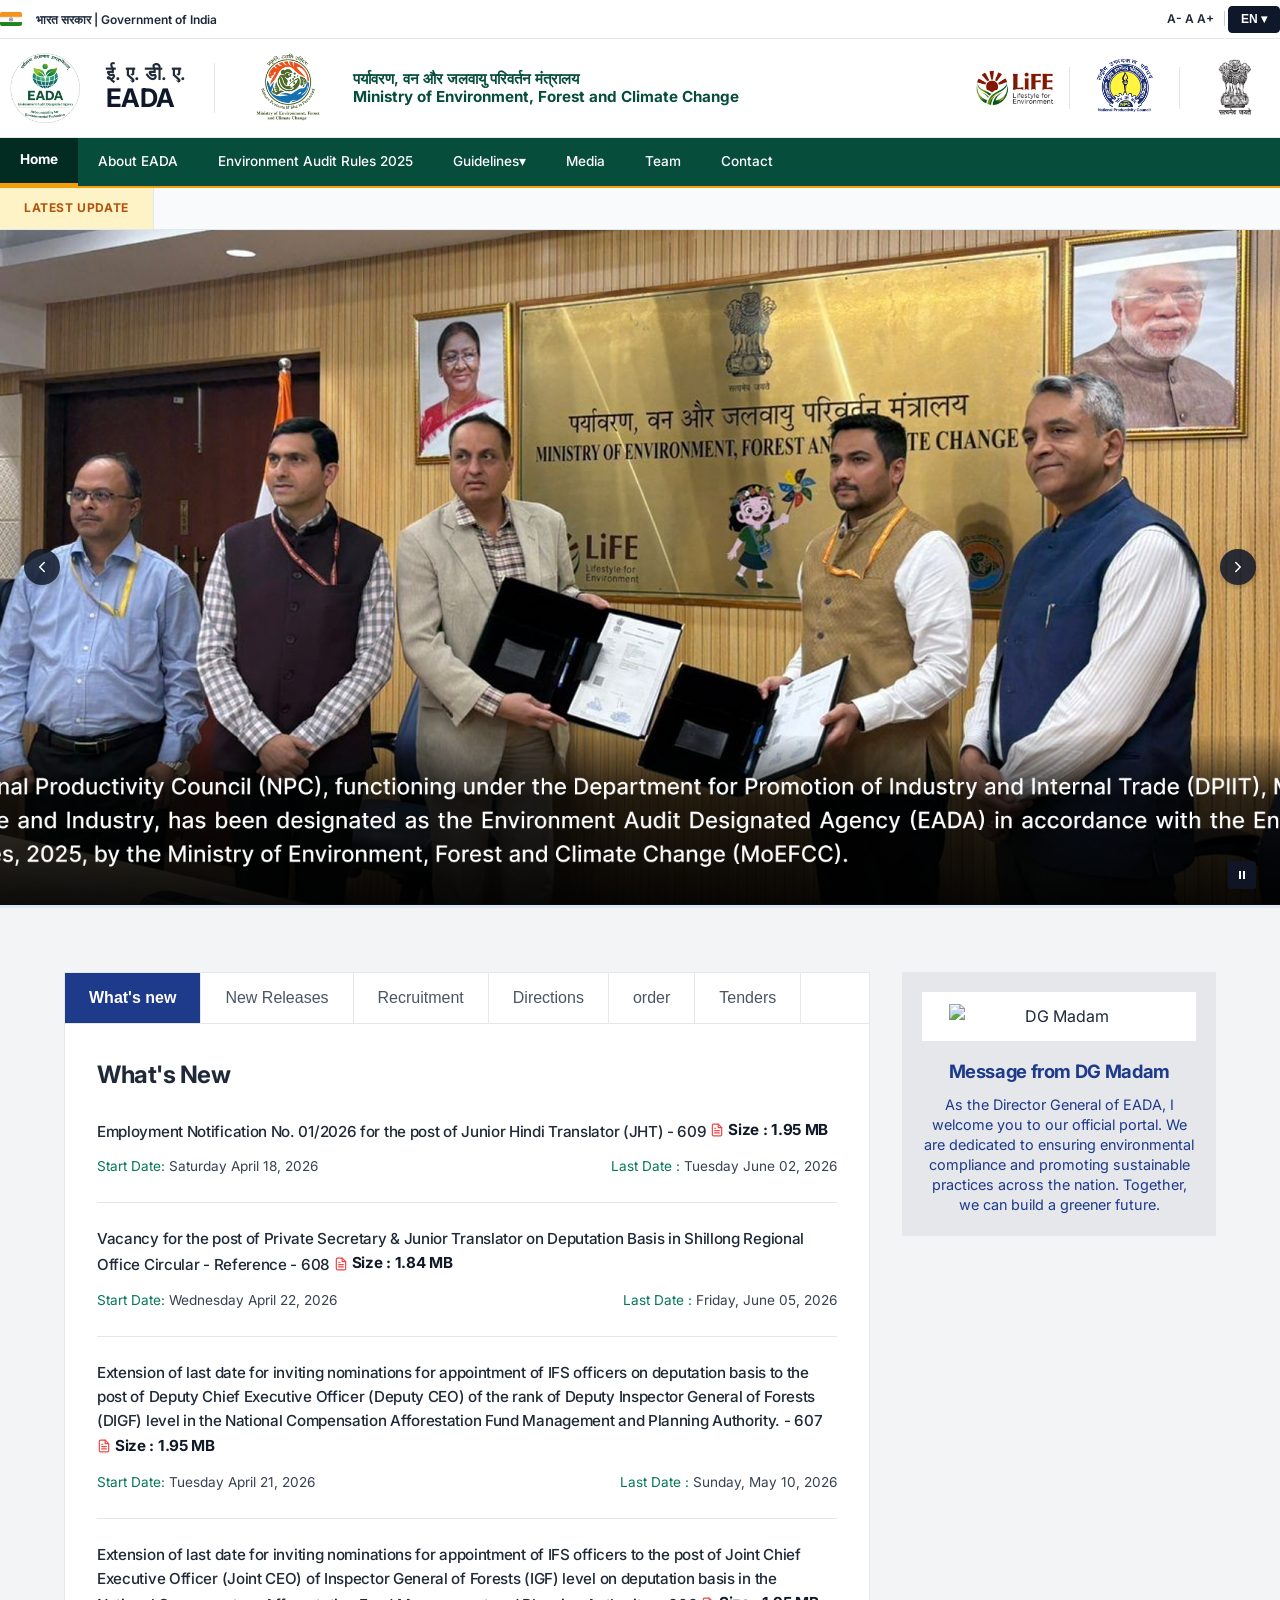
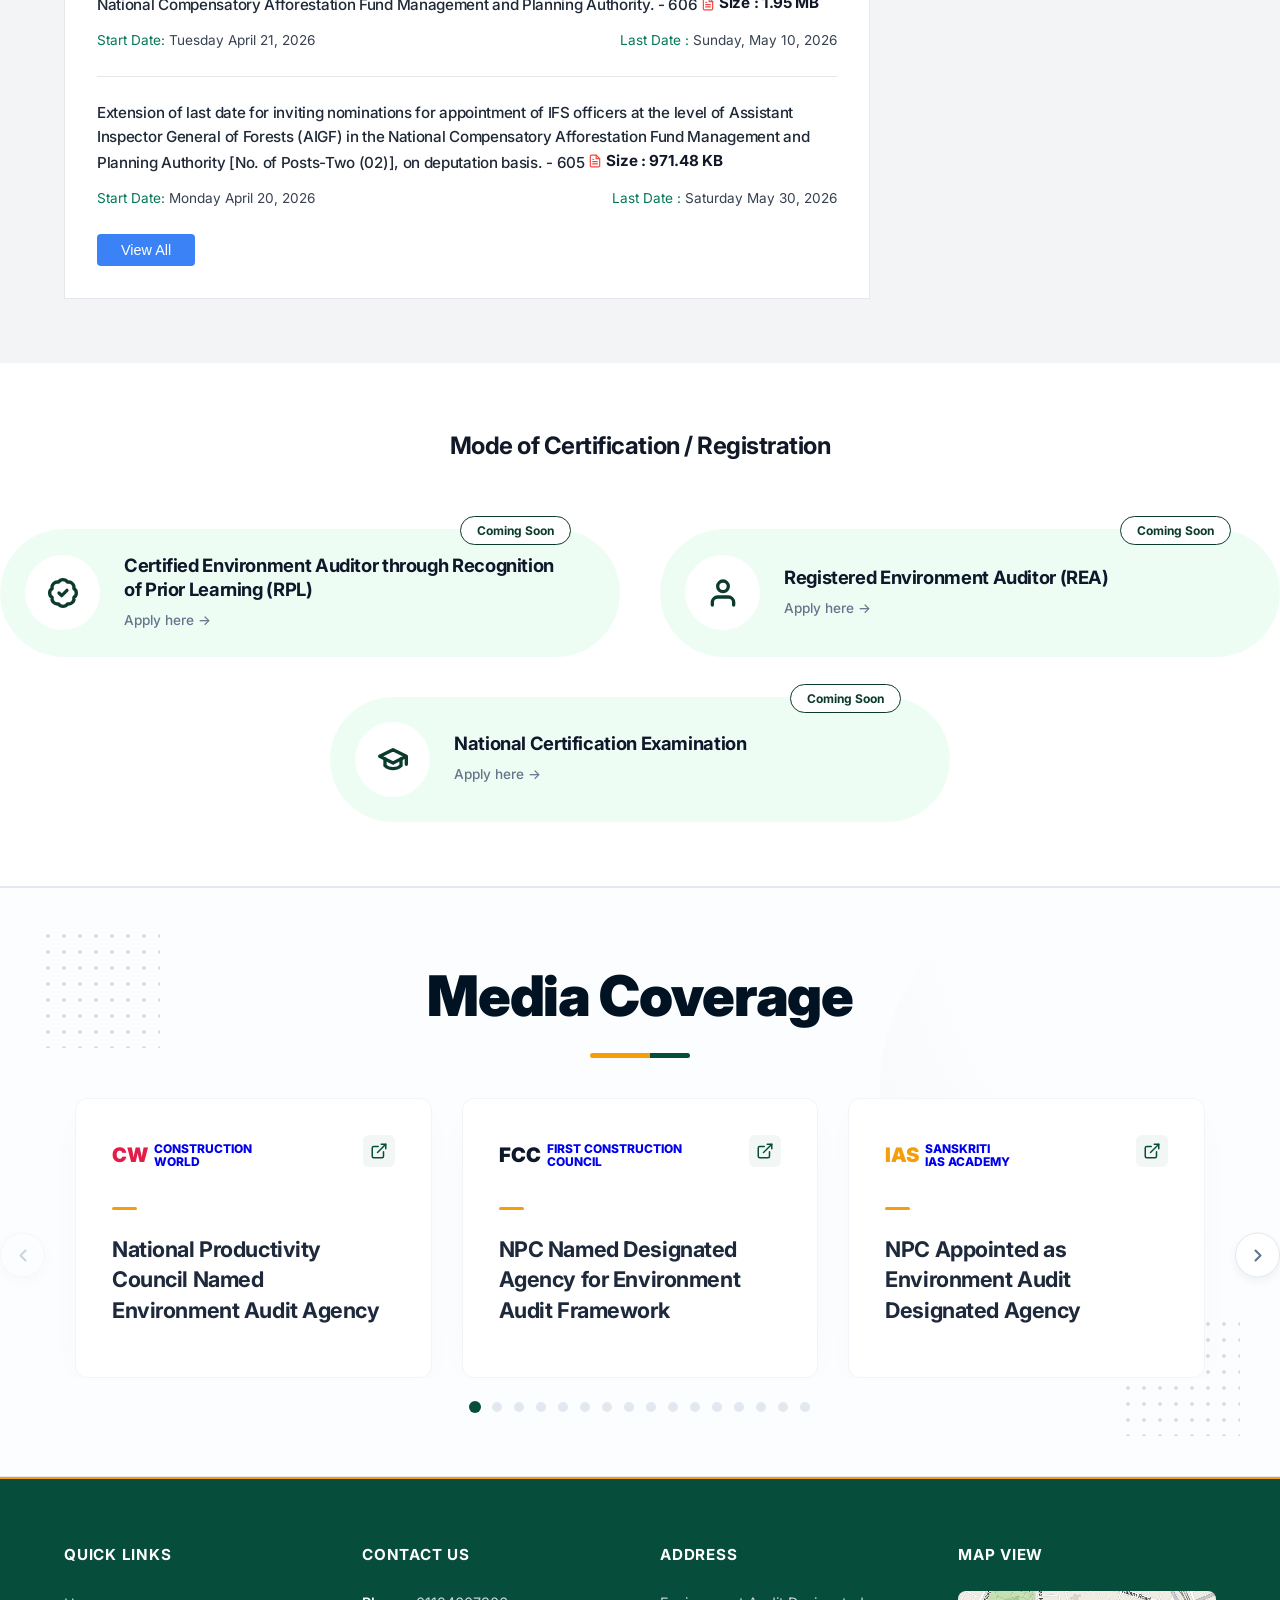
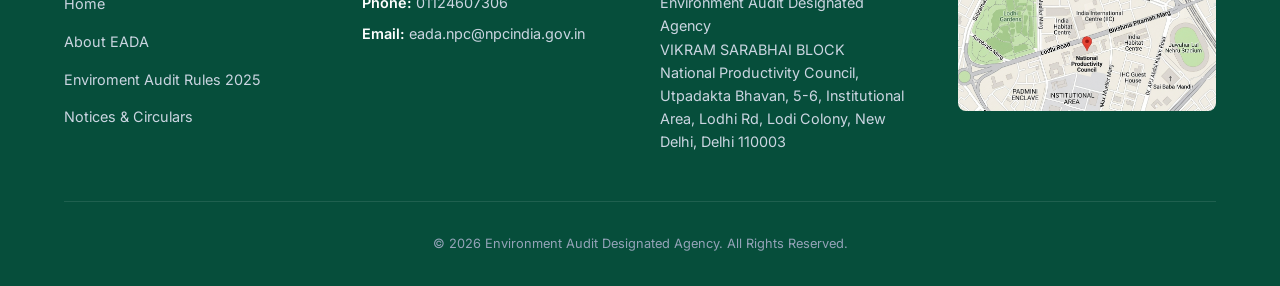
==== index.html @ bf683c05 "initial commit" ====
<!DOCTYPE html>
<html lang="en">
<head>
    <meta charset="utf-8" />
    <meta name="viewport" content="width=device-width, initial-scale=1" />
    <meta name="description" content="Environment Audit Designated Agency (EADA) - Precise Reference Branding" />
    <title>EADA | Environment Audit Designated Agency</title>

    <link rel="preconnect" href="https://fonts.googleapis.com">
    <link rel="preconnect" href="https://fonts.gstatic.com" crossorigin>
    <link href="https://fonts.googleapis.com/css2?family=Inter:wght@400;500;600;700;800;900&display=swap" rel="stylesheet">
    
    <link rel="stylesheet" href="css/style.css">
</head>
<body>

    <div class="gov-strip">
        <div class="container gov-strip-inner">
            <div class="gov-left">
                <img src="images/india-flag.png" alt="India Flag" class="india-flag">
                <span>भारत सरकार | Government of India</span>
            </div>
            <div class="brand-right" style="gap: 1rem;">
                <span style="border-right: 1px solid #ccc; padding-right: 10px;">A- A A+</span>
                <div class="util-dropdown-wrap">
                    <button class="util-dropdown-btn" id="lang-btn" aria-expanded="false" aria-haspopup="true">EN ▾</button>
                    <div class="lang-menu" id="lang-menu">
                        <a href="#" class="lang-item" id="lang-en">English</a>
                        <a href="#" class="lang-item" id="lang-hi">हिन्दी</a>
                    </div>
                </div>
            </div>
        </div>
    </div>

    <div class="branding-strip">
        <div class="container branding-inner">
            <!-- Left Side: EADA + Ministry Text -->
            <div class="brand-section branding-left">
                <div class="eada-identity">
                    <div class="brand-logo-box">
                        <img src="images/branding/logo_eada.png" alt="EADA" class="eada-logo-main">
                    </div>
                    <div class="eada-text-block">
                        <p class="eada-hindi">ई. ए. डी. ए.</p>
                        <p class="eada-english"><strong>EADA</strong></p>
                    </div>
                </div>
                
                <div class="brand-divider-v"></div>

                <div class="brand-logo-box">
                    <img src="images/branding/logo_moefcc.png" alt="MoEFCC">
                </div>

                <div class="ministry-text-block">
                    <p class="min-hindi">पर्यावरण, वन और जलवायु परिवर्तन मंत्रालय</p>
                    <p class="min-english">Ministry of Environment, Forest and Climate Change</p>
                </div>
            </div>

            <!-- Right Side: All Logos Group -->
            <div class="brand-section branding-right">
                <div class="brand-logo-box life-logo">
                    <img src="images/branding/logo_life.png" alt="LiFE">
                </div>
                <a href="https://www.npcindia.gov.in/NPC/User/index" target="_blank" class="brand-logo-box npc-logo">
                    <img src="images/branding/logo_npc.png" alt="NPC">
                </a>
                <div class="brand-logo-box">
                    <img src="images/branding/logo_emblem.png" alt="Emblem">
                </div>
            </div>
        </div>
    </div>

    <div id="nav-overlay" class="nav-overlay"></div>

    <nav class="navbar-wrap">
        <div class="container nav-inner">
            <button class="menu-toggle" id="mobile-toggle" aria-label="Toggle navigation">
                <span></span>
                <span></span>
                <span></span>
            </button>
            <ul class="nav-links" id="nav-menu">
                <li><a href="index.html" class="nav-link active" data-i18n="navHome">Home</a></li>
                <li><a href="about.html" class="nav-link" data-i18n="navAbout">About EADA</a></li>
                <li><a href="https://static.pib.gov.in/WriteReadData/specificdocs/documents/2025/sep/doc202593627401.pdf" target="_blank" class="nav-link" data-i18n="navRules">Environment Audit Rules 2025</a></li>
                <li class="nav-item-dropdown">
                    <a href="#" class="nav-link nav-dropdown-trigger" onclick="return false;">
                        <span data-i18n="navGuidelines">Guidelines</span> 
                        <span class="dropdown-arrow">▾</span>
                    </a>
                    <div class="dropdown-menu">
                        <a href="docs/Guideline for CEA through RPL.pdf" target="_blank" class="dropdown-item" data-i18n="navCea">Guideline for CEA through RPL</a>
                        <a href="docs/Guideline for REA.pdf" target="_blank" class="dropdown-item" data-i18n="navRea">Guideline for REA</a>
                    </div>
                </li>
                <li><a href="#media-section" class="nav-link" data-i18n="navMedia">Media</a></li>
                <li><a href="files/team-details-demo.pdf" class="nav-link">Team</a></li>
                <li><a href="#contact-section" class="nav-link" data-i18n="navContact">Contact</a></li>
            </ul>
        </div>
    </nav>

    <div class="notice-strip">
        <div class="notice-badge" data-i18n="noticeLabel">Latest Update</div>
        <div class="marquee-container">
            <div class="marquee-text" data-i18n="noticeText">Application forms for CEA (RPL) & REA will be available soon.</div>
        </div>
    </div>

    <section class="hero-banner-section">
        <div class="banner-slider-container">
            <button class="slider-arrow prev-arrow" id="slide-prev" aria-label="Previous Slide">
                <svg viewBox="0 0 24 24" fill="none" stroke="currentColor" stroke-width="2" stroke-linecap="round" stroke-linejoin="round"><polyline points="15 18 9 12 15 6"></polyline></svg>
            </button>
            
            <div class="banner-track" id="banner-track">
                <div class="banner-slide">
                    <img src="images/branding/hero_banner_1.png" alt="EADA Official Delegation" />
                </div>
                <div class="banner-slide">
                    <img src="images/branding/hero_banner_2.png" alt="Environment and Sustainable Energy" />
                </div>
                <div class="banner-slide">
                    <img src="images/branding/hero_banner_3.png" alt="Environmental Research Laboratory" />
                </div>
                <div class="banner-slide">
                    <img src="images/branding/hero_banner.jpg" alt="MoEFCC Official Portal" />
                </div>
            </div>

            <button class="slider-arrow next-arrow" id="slide-next" aria-label="Next Slide">
                <svg viewBox="0 0 24 24" fill="none" stroke="currentColor" stroke-width="2" stroke-linecap="round" stroke-linejoin="round"><polyline points="9 18 15 12 9 6"></polyline></svg>
            </button>
            
            <div class="slider-controls">
                <button class="slider-pause" id="slide-pause" aria-label="Toggle Autoplay">
                    <svg id="pause-icon" viewBox="0 0 24 24" fill="currentColor"><rect x="6" y="4" width="4" height="16"></rect><rect x="14" y="4" width="4" height="16"></rect></svg>
                    <svg id="play-icon" style="display:none;" viewBox="0 0 24 24" fill="currentColor"><polygon points="5 3 19 12 5 21 5 3"></polygon></svg>
                </button>
            </div>
        </div>
    </section>

    <section class="whats-new-section">
        <div class="whats-new-wrapper">
            <!-- Left Column: What's New -->
            <div class="whats-new-left">
                <div class="wn-tabs">
                    <button class="wn-tab active">What's new</button>
                    <button class="wn-tab">New Releases</button>
                    <button class="wn-tab">Recruitment</button>
                    <button class="wn-tab">Directions</button>
                    <button class="wn-tab">order</button>
                    <button class="wn-tab">Tenders</button>
                </div>
                <div class="wn-content">
                    <h2 class="wn-main-title">What's New</h2>
                    
                    <div class="wn-list">
                        <!-- Item 1 -->
                        <div class="wn-item">
                            <h3 class="wn-item-title">Employment Notification No. 01/2026 for the post of Junior Hindi Translator (JHT) - 609 <span class="wn-pdf-size"><svg viewBox="0 0 24 24" fill="none" stroke="currentColor" stroke-width="2" stroke-linecap="round" stroke-linejoin="round"><path d="M14 2H6a2 2 0 0 0-2 2v16a2 2 0 0 0 2 2h12a2 2 0 0 0 2-2V8z"></path><polyline points="14 2 14 8 20 8"></polyline><line x1="16" y1="13" x2="8" y2="13"></line><line x1="16" y1="17" x2="8" y2="17"></line><polyline points="10 9 9 9 8 9"></polyline></svg> Size : 1.95 MB</span></h3>
                            <div class="wn-item-meta">
                                <span><span class="wn-date-label">Start Date:</span> <span class="wn-date-value">Saturday April 18, 2026</span></span>
                                <span><span class="wn-date-label">Last Date :</span> <span class="wn-date-value">Tuesday June 02, 2026</span></span>
                            </div>
                        </div>

                        <!-- Item 2 -->
                        <div class="wn-item">
                            <h3 class="wn-item-title">Vacancy for the post of Private Secretary & Junior Translator on Deputation Basis in Shillong Regional Office Circular - Reference - 608 <span class="wn-pdf-size"><svg viewBox="0 0 24 24" fill="none" stroke="currentColor" stroke-width="2" stroke-linecap="round" stroke-linejoin="round"><path d="M14 2H6a2 2 0 0 0-2 2v16a2 2 0 0 0 2 2h12a2 2 0 0 0 2-2V8z"></path><polyline points="14 2 14 8 20 8"></polyline><line x1="16" y1="13" x2="8" y2="13"></line><line x1="16" y1="17" x2="8" y2="17"></line><polyline points="10 9 9 9 8 9"></polyline></svg> Size : 1.84 MB</span></h3>
                            <div class="wn-item-meta">
                                <span><span class="wn-date-label">Start Date:</span> <span class="wn-date-value">Wednesday April 22, 2026</span></span>
                                <span><span class="wn-date-label">Last Date :</span> <span class="wn-date-value">Friday, June 05, 2026</span></span>
                            </div>
                        </div>

                        <!-- Item 3 -->
                        <div class="wn-item">
                            <h3 class="wn-item-title">Extension of last date for inviting nominations for appointment of IFS officers on deputation basis to the post of Deputy Chief Executive Officer (Deputy CEO) of the rank of Deputy Inspector General of Forests (DIGF) level in the National Compensation Afforestation Fund Management and Planning Authority. - 607 <span class="wn-pdf-size"><svg viewBox="0 0 24 24" fill="none" stroke="currentColor" stroke-width="2" stroke-linecap="round" stroke-linejoin="round"><path d="M14 2H6a2 2 0 0 0-2 2v16a2 2 0 0 0 2 2h12a2 2 0 0 0 2-2V8z"></path><polyline points="14 2 14 8 20 8"></polyline><line x1="16" y1="13" x2="8" y2="13"></line><line x1="16" y1="17" x2="8" y2="17"></line><polyline points="10 9 9 9 8 9"></polyline></svg> Size : 1.95 MB</span></h3>
                            <div class="wn-item-meta">
                                <span><span class="wn-date-label">Start Date:</span> <span class="wn-date-value">Tuesday April 21, 2026</span></span>
                                <span><span class="wn-date-label">Last Date :</span> <span class="wn-date-value">Sunday, May 10, 2026</span></span>
                            </div>
                        </div>
                        
                        <!-- Item 4 -->
                        <div class="wn-item">
                            <h3 class="wn-item-title">Extension of last date for inviting nominations for appointment of IFS officers to the post of Joint Chief Executive Officer (Joint CEO) of Inspector General of Forests (IGF) level on deputation basis in the National Compensatory Afforestation Fund Management and Planning Authority. - 606 <span class="wn-pdf-size"><svg viewBox="0 0 24 24" fill="none" stroke="currentColor" stroke-width="2" stroke-linecap="round" stroke-linejoin="round"><path d="M14 2H6a2 2 0 0 0-2 2v16a2 2 0 0 0 2 2h12a2 2 0 0 0 2-2V8z"></path><polyline points="14 2 14 8 20 8"></polyline><line x1="16" y1="13" x2="8" y2="13"></line><line x1="16" y1="17" x2="8" y2="17"></line><polyline points="10 9 9 9 8 9"></polyline></svg> Size : 1.95 MB</span></h3>
                            <div class="wn-item-meta">
                                <span><span class="wn-date-label">Start Date:</span> <span class="wn-date-value">Tuesday April 21, 2026</span></span>
                                <span><span class="wn-date-label">Last Date :</span> <span class="wn-date-value">Sunday, May 10, 2026</span></span>
                            </div>
                        </div>

                        <!-- Item 5 -->
                        <div class="wn-item">
                            <h3 class="wn-item-title">Extension of last date for inviting nominations for appointment of IFS officers at the level of Assistant Inspector General of Forests (AIGF) in the National Compensatory Afforestation Fund Management and Planning Authority [No. of Posts-Two (02)], on deputation basis. - 605 <span class="wn-pdf-size"><svg viewBox="0 0 24 24" fill="none" stroke="currentColor" stroke-width="2" stroke-linecap="round" stroke-linejoin="round"><path d="M14 2H6a2 2 0 0 0-2 2v16a2 2 0 0 0 2 2h12a2 2 0 0 0 2-2V8z"></path><polyline points="14 2 14 8 20 8"></polyline><line x1="16" y1="13" x2="8" y2="13"></line><line x1="16" y1="17" x2="8" y2="17"></line><polyline points="10 9 9 9 8 9"></polyline></svg> Size : 971.48 KB</span></h3>
                            <div class="wn-item-meta">
                                <span><span class="wn-date-label">Start Date:</span> <span class="wn-date-value">Monday April 20, 2026</span></span>
                                <span><span class="wn-date-label">Last Date :</span> <span class="wn-date-value">Saturday May 30, 2026</span></span>
                            </div>
                        </div>
                    </div>

                    <button class="wn-view-all">View All</button>
                </div>
            </div>

            <!-- Right Column: DG Madam Profile Card -->
            <div class="whats-new-right">
                <div class="dg-profile-card">
                    <div class="dg-image-container">
                        <img src="images/dg_madam.png" alt="DG Madam" class="dg-image">
                    </div>
                    <h3 class="dg-name">Message from DG Madam</h3>
                    <p class="dg-message">As the Director General of EADA, I welcome you to our official portal. We are dedicated to ensuring environmental compliance and promoting sustainable practices across the nation. Together, we can build a greener future.</p>
                </div>
            </div>
        </div>
    </section>



    <section id="modules-section" class="modules-section">
        <div class="container">
            <div class="mod-header">
                <h2 data-i18n="modHeading">Mode of Certification / Registration</h2>
            </div>
            <div class="mod-grid">
                <article class="official-card">
                    <div class="mod-status-tag" data-i18n="modSoon1">Coming Soon</div>
                    <div class="mod-icon-box">
                        <svg viewBox="0 0 24 24" fill="none" stroke-linecap="round" stroke-linejoin="round">
                            <path d="M3.85 8.62a4 4 0 0 1 4.78-4.77 4 4 0 0 1 6.74 0 4 4 0 0 1 4.78 4.78 4 4 0 0 1 0 6.74 4 4 0 0 1-4.77 4.78 4 4 0 0 1-6.75 0 4 4 0 0 1-4.78-4.77 4 4 0 0 1 0-6.76Z" />
                            <path d="m9 12 2 2 4-4" />
                        </svg>
                    </div>
                    <div class="mod-content">
                        <h3 class="mod-title" data-i18n="ceaTitle">Certified Environment Auditor through Recognition of Prior Learning (RPL)</h3>
                        <span class="card-action" data-i18n="modAccess1">Apply here &rarr;</span>
                    </div>
                </article>
                <article class="official-card">
                    <div class="mod-status-tag" data-i18n="modSoon2">Coming Soon</div>
                    <div class="mod-icon-box">
                        <svg viewBox="0 0 24 24" fill="none" stroke-linecap="round" stroke-linejoin="round">
                            <path d="M20 21v-2a4 4 0 0 0-4-4H8a4 4 0 0 0-4 4v2" />
                            <circle cx="12" cy="7" r="4" />
                        </svg>
                    </div>
                    <div class="mod-content">
                        <h3 class="mod-title" data-i18n="reaTitle">Registered Environment Auditor (REA)</h3>
                        <span class="card-action" data-i18n="modAccess2">Apply here &rarr;</span>
                    </div>
                </article>
                <article class="official-card">
                    <div class="mod-status-tag" data-i18n="modSoon3">Coming Soon</div>
                    <div class="mod-icon-box">
                        <svg viewBox="0 0 24 24" fill="none" stroke-linecap="round" stroke-linejoin="round">
                            <path d="M22 10v6M2 10l10-5 10 5-10 5z" />
                            <path d="M6 12v5c3 3 9 3 12 0v-5" />
                        </svg>
                    </div>
                    <div class="mod-content">
                        <h3 class="mod-title" data-i18n="nceTitle">National Certification Examination</h3>
                        <span class="card-action" data-i18n="modAccess3">Apply here &rarr;</span>
                    </div>
                </article>
            </div>
        </div>
    </section>

    <section id="media-section" class="media-section">
        <div class="media-bg-ornament"></div>
        <div class="media-bg-ornament-left"></div>

        <div class="media-header-wrap">
            <h2 data-i18n="mediaTitle">Media Coverage</h2>
            <div class="media-header-divider"></div>
        </div>

        <div class="media-carousel-wrapper">
            <button class="nav-btn prev" id="media-prev" aria-label="Previous slide">
                <svg width="20" height="20" viewBox="0 0 24 24" fill="none" stroke="currentColor" stroke-width="2.5" stroke-linecap="round" stroke-linejoin="round"><polyline points="15 18 9 12 15 6"></polyline></svg>
            </button>
            <button class="nav-btn next" id="media-next" aria-label="Next slide">
                <svg width="20" height="20" viewBox="0 0 24 24" fill="none" stroke="currentColor" stroke-width="2.5" stroke-linecap="round" stroke-linejoin="round"><polyline points="9 18 15 12 9 6"></polyline></svg>
            </button>

            <div class="media-viewport">
                <div class="media-track" id="media-track">
                    <!-- 1. Construction World -->
                    <div class="media-slide">
                        <a href="https://www.constructionworld.in/policy-updates-and-economic-news/national-productivity-council-named-environment-audit-agency/88444" target="_blank" rel="noopener noreferrer" class="media-card-ref">
                            <div class="card-top-row">
                                <div class="media-outlet-logo">
                                    <span class="logo-text" style="color: #e11d48;">CW</span>
                                    <span style="font-size: 0.75rem; font-weight: 800; margin-left: 6px; line-height: 1.1;">CONSTRUCTION<br/>WORLD</span>
                                </div>
                                <div class="external-icon">
                                    <svg width="18" height="18" viewBox="0 0 24 24" fill="none" stroke="currentColor" stroke-width="2" stroke-linecap="round" stroke-linejoin="round"><path d="M18 13v6a2 2 0 0 1-2 2H5a2 2 0 0 1-2-2V8a2 2 0 0 1 2-2h6"></path><polyline points="15 3 21 3 21 9"></polyline><line x1="10" y1="14" x2="21" y2="3"></line></svg>
                                </div>
                            </div>
                            <div class="card-dash"></div>
                            <h3 class="media-ref-headline">National Productivity Council Named Environment Audit Agency</h3>
                        </a>
                    </div>
                    <!-- 2. First Construction Council -->
                    <div class="media-slide">
                        <a href="https://firstconstructioncouncil.com/article/914774" target="_blank" rel="noopener noreferrer" class="media-card-ref">
                            <div class="card-top-row">
                                <div class="media-outlet-logo">
                                    <span class="logo-text" style="color: #0f172a;">FCC</span>
                                    <span style="font-size: 0.75rem; font-weight: 800; margin-left: 6px; line-height: 1.1;">FIRST CONSTRUCTION<br/>COUNCIL</span>
                                </div>
                                <div class="external-icon">
                                    <svg width="18" height="18" viewBox="0 0 24 24" fill="none" stroke="currentColor" stroke-width="2" stroke-linecap="round" stroke-linejoin="round"><path d="M18 13v6a2 2 0 0 1-2 2H5a2 2 0 0 1-2-2V8a2 2 0 0 1 2-2h6"></path><polyline points="15 3 21 3 21 9"></polyline><line x1="10" y1="14" x2="21" y2="3"></line></svg>
                                </div>
                            </div>
                            <div class="card-dash"></div>
                            <h3 class="media-ref-headline">NPC Named Designated Agency for Environment Audit Framework</h3>
                        </a>
                    </div>
                    <!-- 3. Sanskriti IAS -->
                    <div class="media-slide">
                        <a href="https://www.sanskritiias.com/hindi/current-affairs/national-productivity-council" target="_blank" rel="noopener noreferrer" class="media-card-ref">
                            <div class="card-top-row">
                                <div class="media-outlet-logo">
                                    <span class="logo-text" style="color: #f59e0b;">IAS</span>
                                    <span style="font-size: 0.75rem; font-weight: 800; margin-left: 6px; line-height: 1.1;">SANSKRITI<br/>IAS ACADEMY</span>
                                </div>
                                <div class="external-icon">
                                    <svg width="18" height="18" viewBox="0 0 24 24" fill="none" stroke="currentColor" stroke-width="2" stroke-linecap="round" stroke-linejoin="round"><path d="M18 13v6a2 2 0 0 1-2 2H5a2 2 0 0 1-2-2V8a2 2 0 0 1 2-2h6"></path><polyline points="15 3 21 3 21 9"></polyline><line x1="10" y1="14" x2="21" y2="3"></line></svg>
                                </div>
                            </div>
                            <div class="card-dash"></div>
                            <h3 class="media-ref-headline">NPC Appointed as Environment Audit Designated Agency</h3>
                        </a>
                    </div>
                    <!-- 4. Bankersadda -->
                    <div class="media-slide">
                        <a href="https://www.bankersadda.com/daily-current-affairs-quiz-24th-march-2026-check-important-questions-here/" target="_blank" rel="noopener noreferrer" class="media-card-ref">
                            <div class="card-top-row">
                                <div class="media-outlet-logo">
                                    <span class="logo-text" style="color: #2563eb;">BA</span>
                                    <span style="font-size: 0.75rem; font-weight: 800; margin-left: 6px; line-height: 1.1;">BANKERS<br/>ADDA 247</span>
                                </div>
                                <div class="external-icon">
                                    <svg width="18" height="18" viewBox="0 0 24 24" fill="none" stroke="currentColor" stroke-width="2" stroke-linecap="round" stroke-linejoin="round"><path d="M18 13v6a2 2 0 0 1-2 2H5a2 2 0 0 1-2-2V8a2 2 0 0 1 2-2h6"></path><polyline points="15 3 21 3 21 9"></polyline><line x1="10" y1="14" x2="21" y2="3"></line></svg>
                                </div>
                            </div>
                            <div class="card-dash"></div>
                            <h3 class="media-ref-headline">Daily Current Affairs: NPC Designated as Environment Audit Agency</h3>
                        </a>
                    </div>
                    <!-- 5. Hindustan Times -->
                    <div class="media-slide">
                        <a href="https://www.hindustantimes.com/india-news/national-productivity-council-to-strengthen-environmental-compliance-mechanisms-101774084581634.html" target="_blank" rel="noopener noreferrer" class="media-card-ref">
                            <div class="card-top-row">
                                <div class="media-outlet-logo">
                                    <span class="logo-text" style="color: #0c4a6e;">HT</span>
                                    <span style="font-size: 0.75rem; font-weight: 800; margin-left: 6px; line-height: 1.1;">HINDUSTAN<br/>TIMES</span>
                                </div>
                                <div class="external-icon">
                                    <svg width="18" height="18" viewBox="0 0 24 24" fill="none" stroke="currentColor" stroke-width="2" stroke-linecap="round" stroke-linejoin="round"><path d="M18 13v6a2 2 0 0 1-2 2H5a2 2 0 0 1-2-2V8a2 2 0 0 1 2-2h6"></path><polyline points="15 3 21 3 21 9"></polyline><line x1="10" y1="14" x2="21" y2="3"></line></svg>
                                </div>
                            </div>
                            <div class="card-dash"></div>
                            <h3 class="media-ref-headline">NPC to Strengthen Environmental Compliance Mechanisms</h3>
                        </a>
                    </div>
                    <!-- 6. Deccan Chronicle -->
                    <div class="media-slide">
                        <a href="https://www.deccanchronicle.com/nation/in-other-news/npc-to-act-as-designated-agency-for-environment-audit-1945349" target="_blank" rel="noopener noreferrer" class="media-card-ref">
                            <div class="card-top-row">
                                <div class="media-outlet-logo">
                                    <span class="logo-text" style="color: #0f172a;">DC</span>
                                    <span style="font-size: 0.75rem; font-weight: 800; margin-left: 6px; line-height: 1.1;">DECCAN<br/>CHRONICLE</span>
                                </div>
                                <div class="external-icon">
                                    <svg width="18" height="18" viewBox="0 0 24 24" fill="none" stroke="currentColor" stroke-width="2" stroke-linecap="round" stroke-linejoin="round"><path d="M18 13v6a2 2 0 0 1-2 2H5a2 2 0 0 1-2-2V8a2 2 0 0 1 2-2h6"></path><polyline points="15 3 21 3 21 9"></polyline><line x1="10" y1="14" x2="21" y2="3"></line></svg>
                                </div>
                            </div>
                            <div class="card-dash"></div>
                            <h3 class="media-ref-headline">NPC to Act as Designated Agency for Environment Audit</h3>
                        </a>
                    </div>
                    <!-- 7. Financial Express -->
                    <div class="media-slide">
                        <a href="https://www.financialexpress.com/business/news/productivity-council-will-manage-environment-audit-framework/4180024/" target="_blank" rel="noopener noreferrer" class="media-card-ref">
                            <div class="card-top-row">
                                <div class="media-outlet-logo">
                                    <span class="logo-text" style="color: #0c4a6e;">FE</span>
                                    <span style="font-size: 0.75rem; font-weight: 800; margin-left: 6px; line-height: 1.1;">FINANCIAL<br/>EXPRESS</span>
                                </div>
                                <div class="external-icon">
                                    <svg width="18" height="18" viewBox="0 0 24 24" fill="none" stroke="currentColor" stroke-width="2" stroke-linecap="round" stroke-linejoin="round"><path d="M18 13v6a2 2 0 0 1-2 2H5a2 2 0 0 1-2-2V8a2 2 0 0 1 2-2h6"></path><polyline points="15 3 21 3 21 9"></polyline><line x1="10" y1="14" x2="21" y2="3"></line></svg>
                                </div>
                            </div>
                            <div class="card-dash"></div>
                            <h3 class="media-ref-headline">Productivity Council Will Manage Environment Audit Framework</h3>
                        </a>
                    </div>
                    <!-- 8. Ziraat Times -->
                    <div class="media-slide">
                        <a href="https://ziraattimes.com/2026/03/npc-appointed-as-environment-audit-agency-to-strengthen-compliance-across-india/" target="_blank" rel="noopener noreferrer" class="media-card-ref">
                            <div class="card-top-row">
                                <div class="media-outlet-logo">
                                    <span class="logo-text" style="color: #065f46;">ZT</span>
                                    <span style="font-size: 0.75rem; font-weight: 800; margin-left: 6px; line-height: 1.1;">ZIRAAT<br/>TIMES</span>
                                </div>
                                <div class="external-icon">
                                    <svg width="18" height="18" viewBox="0 0 24 24" fill="none" stroke="currentColor" stroke-width="2" stroke-linecap="round" stroke-linejoin="round"><path d="M18 13v6a2 2 0 0 1-2 2H5a2 2 0 0 1-2-2V8a2 2 0 0 1 2-2h6"></path><polyline points="15 3 21 3 21 9"></polyline><line x1="10" y1="14" x2="21" y2="3"></line></svg>
                                </div>
                            </div>
                            <div class="card-dash"></div>
                            <h3 class="media-ref-headline">NPC Appointed as Environment Audit Agency to Strengthen Compliance</h3>
                        </a>
                    </div>
                    <!-- 9. ABC Live -->
                    <div class="media-slide">
                        <a href="https://abclive.in/2026/03/21/npc-environment-audit-designated-agency-critical-analysis/" target="_blank" rel="noopener noreferrer" class="media-card-ref">
                            <div class="card-top-row">
                                <div class="media-outlet-logo">
                                    <span class="logo-text" style="color: #e11d48;">ABC</span>
                                    <span style="font-size: 0.75rem; font-weight: 800; margin-left: 6px; line-height: 1.1;">ABC<br/>LIVE</span>
                                </div>
                                <div class="external-icon">
                                    <svg width="18" height="18" viewBox="0 0 24 24" fill="none" stroke="currentColor" stroke-width="2" stroke-linecap="round" stroke-linejoin="round"><path d="M18 13v6a2 2 0 0 1-2 2H5a2 2 0 0 1-2-2V8a2 2 0 0 1 2-2h6"></path><polyline points="15 3 21 3 21 9"></polyline><line x1="10" y1="14" x2="21" y2="3"></line></svg>
                                </div>
                            </div>
                            <div class="card-dash"></div>
                            <h3 class="media-ref-headline">NPC Environment Audit Designated Agency : A Critical Analysis</h3>
                        </a>
                    </div>
                    <!-- 10. Devdiscourse -->
                    <div class="media-slide">
                        <a href="https://www.devdiscourse.com/article/science-environment/3845716-national-productivity-council-champions-environmental-auditing" target="_blank" rel="noopener noreferrer" class="media-card-ref">
                            <div class="card-top-row">
                                <div class="media-outlet-logo">
                                    <span class="logo-text" style="color: #2563eb;">DEV</span>
                                    <span style="font-size: 0.75rem; font-weight: 800; margin-left: 6px; line-height: 1.1;">DEVDISCOURSE<br/>NEWS</span>
                                </div>
                                <div class="external-icon">
                                    <svg width="18" height="18" viewBox="0 0 24 24" fill="none" stroke="currentColor" stroke-width="2" stroke-linecap="round" stroke-linejoin="round"><path d="M18 13v6a2 2 0 0 1-2 2H5a2 2 0 0 1-2-2V8a2 2 0 0 1 2-2h6"></path><polyline points="15 3 21 3 21 9"></polyline><line x1="10" y1="14" x2="21" y2="3"></line></svg>
                                </div>
                            </div>
                            <div class="card-dash"></div>
                            <h3 class="media-ref-headline">NPC Champions Environmental Auditing Across India</h3>
                        </a>
                    </div>
                    <!-- 11. MSN -->
                    <div class="media-slide">
                        <a href="https://www.msn.com/en-in/news/India/national-productivity-council-to-strengthen-environmental-compliance-mechanisms/ar-AA1Z6hAo" target="_blank" rel="noopener noreferrer" class="media-card-ref">
                            <div class="card-top-row">
                                <div class="media-outlet-logo">
                                    <span class="logo-text" style="color: #2563eb;">MSN</span>
                                    <span style="font-size: 0.75rem; font-weight: 800; margin-left: 6px; line-height: 1.1;">MSN<br/>INDIA</span>
                                </div>
                                <div class="external-icon">
                                    <svg width="18" height="18" viewBox="0 0 24 24" fill="none" stroke="currentColor" stroke-width="2" stroke-linecap="round" stroke-linejoin="round"><path d="M18 13v6a2 2 0 0 1-2 2H5a2 2 0 0 1-2-2V8a2 2 0 0 1 2-2h6"></path><polyline points="15 3 21 3 21 9"></polyline><line x1="10" y1="14" x2="21" y2="3"></line></svg>
                                </div>
                            </div>
                            <div class="card-dash"></div>
                            <h3 class="media-ref-headline">NPC to Lead National Environmental Audit Framework</h3>
                        </a>
                    </div>
                    <!-- 12. The Balanced News -->
                    <div class="media-slide">
                        <a href="https://thebalanced.news/politics/ce8a26cd-2e3b-46eb-90de-20291441f779/national-productivity-council-designated-as-environment-audit-agency-under-2025-rules" target="_blank" rel="noopener noreferrer" class="media-card-ref">
                            <div class="card-top-row">
                                <div class="media-outlet-logo">
                                    <span class="logo-text" style="color: #0f172a;">BN</span>
                                    <span style="font-size: 0.75rem; font-weight: 800; margin-left: 6px; line-height: 1.1;">THE BALANCED<br/>NEWS</span>
                                </div>
                                <div class="external-icon">
                                    <svg width="18" height="18" viewBox="0 0 24 24" fill="none" stroke="currentColor" stroke-width="2" stroke-linecap="round" stroke-linejoin="round"><path d="M18 13v6a2 2 0 0 1-2 2H5a2 2 0 0 1-2-2V8a2 2 0 0 1 2-2h6"></path><polyline points="15 3 21 3 21 9"></polyline><line x1="10" y1="14" x2="21" y2="3"></line></svg>
                                </div>
                            </div>
                            <div class="card-dash"></div>
                            <h3 class="media-ref-headline">NPC Designated as Environment Audit Agency Under 2025 Rules</h3>
                        </a>
                    </div>
                    <!-- 13. The News Hour -->
                    <div class="media-slide">
                        <a href="https://www.thenewshour.org/other-news/npc-signs-agreement-with-ministry-of-environment-forest-and-climate-change-moefcc-to-act-as-environment-audit-designated-agency/" target="_blank" rel="noopener noreferrer" class="media-card-ref">
                            <div class="card-top-row">
                                <div class="media-outlet-logo">
                                    <span class="logo-text" style="color: #e11d48;">NH</span>
                                    <span style="font-size: 0.75rem; font-weight: 800; margin-left: 6px; line-height: 1.1;">THE NEWS<br/>HOUR</span>
                                </div>
                                <div class="external-icon">
                                    <svg width="18" height="18" viewBox="0 0 24 24" fill="none" stroke="currentColor" stroke-width="2" stroke-linecap="round" stroke-linejoin="round"><path d="M18 13v6a2 2 0 0 1-2 2H5a2 2 0 0 1-2-2V8a2 2 0 0 1 2-2h6"></path><polyline points="15 3 21 3 21 9"></polyline><line x1="10" y1="14" x2="21" y2="3"></line></svg>
                                </div>
                            </div>
                            <div class="card-dash"></div>
                            <h3 class="media-ref-headline">NPC Signs Agreement with MoEFCC for National Environment Audit</h3>
                        </a>
                    </div>
                    <!-- 14. Current Affairs (Adda247) -->
                    <div class="media-slide">
                        <a href="https://currentaffairs.adda247.com/what-the-npc-moefcc-agreement-means-for-environmental-governance/" target="_blank" rel="noopener noreferrer" class="media-card-ref">
                            <div class="card-top-row">
                                <div class="media-outlet-logo">
                                    <span class="logo-text" style="color: #f59e0b;">A247</span>
                                    <span style="font-size: 0.75rem; font-weight: 800; margin-left: 6px; line-height: 1.1;">CURRENT<br/>AFFAIRS ADDA</span>
                                </div>
                                <div class="external-icon">
                                    <svg width="18" height="18" viewBox="0 0 24 24" fill="none" stroke="currentColor" stroke-width="2" stroke-linecap="round" stroke-linejoin="round"><path d="M18 13v6a2 2 0 0 1-2 2H5a2 2 0 0 1-2-2V8a2 2 0 0 1 2-2h6"></path><polyline points="15 3 21 3 21 9"></polyline><line x1="10" y1="14" x2="21" y2="3"></line></svg>
                                </div>
                            </div>
                            <div class="card-dash"></div>
                            <h3 class="media-ref-headline">What the NPC-MoEFCC Agreement Means for Environmental Governance</h3>
                        </a>
                    </div>
                    <!-- 15. IBC24 -->
                    <div class="media-slide">
                        <a href="https://www.ibc24.in/country/national-productivity-council-to-act-as-nodal-agency-for-environmental-audit-3518741.html" target="_blank" rel="noopener noreferrer" class="media-card-ref">
                            <div class="card-top-row">
                                <div class="media-outlet-logo">
                                    <span class="logo-text" style="color: #e11d48;">IBC</span>
                                    <span style="font-size: 0.75rem; font-weight: 800; margin-left: 6px; line-height: 1.1;">IBC24<br/>NEWS</span>
                                </div>
                                <div class="external-icon">
                                    <svg width="18" height="18" viewBox="0 0 24 24" fill="none" stroke="currentColor" stroke-width="2" stroke-linecap="round" stroke-linejoin="round"><path d="M18 13v6a2 2 0 0 1-2 2H5a2 2 0 0 1-2-2V8a2 2 0 0 1 2-2h6"></path><polyline points="15 3 21 3 21 9"></polyline><line x1="10" y1="14" x2="21" y2="3"></line></svg>
                                </div>
                            </div>
                            <div class="card-dash"></div>
                            <h3 class="media-ref-headline">NPC to Act as Nodal Agency for Environmental Audit</h3>
                        </a>
                    </div>
                    <!-- 16. TaxTMI -->
                    <div class="media-slide">
                        <a href="https://www.taxtmi.com/news?id=71657" target="_blank" rel="noopener noreferrer" class="media-card-ref">
                            <div class="card-top-row">
                                <div class="media-outlet-logo">
                                    <span class="logo-text" style="color: #0c4a6e;">TMI</span>
                                    <span style="font-size: 0.75rem; font-weight: 800; margin-left: 6px; line-height: 1.1;">TAX TMI<br/>REPORTS</span>
                                </div>
                                <div class="external-icon">
                                    <svg width="18" height="18" viewBox="0 0 24 24" fill="none" stroke="currentColor" stroke-width="2" stroke-linecap="round" stroke-linejoin="round"><path d="M18 13v6a2 2 0 0 1-2 2H5a2 2 0 0 1-2-2V8a2 2 0 0 1 2-2h6"></path><polyline points="15 3 21 3 21 9"></polyline><line x1="10" y1="14" x2="21" y2="3"></line></svg>
                                </div>
                            </div>
                            <div class="card-dash"></div>
                            <h3 class="media-ref-headline">Environment Audit Rules 2025: NPC Named Designated Agency</h3>
                        </a>
                    </div>
                    <!-- 17. Magzter -->
                    <div class="media-slide">
                        <a href="https://www.magzter.com/stories/newspaper/Financial-Express-Mumbai/PRODUCTIVITY-COUNCIL-TO-MANAGE-ENVIRONMENT-AUDIT-FRAMEWORK" target="_blank" rel="noopener noreferrer" class="media-card-ref">
                            <div class="card-top-row">
                                <div class="media-outlet-logo">
                                    <span class="logo-text" style="color: #0c4a6e;">MAG</span>
                                    <span style="font-size: 0.75rem; font-weight: 800; margin-left: 6px; line-height: 1.1;">MAGZTER<br/>PUBLICATIONS</span>
                                </div>
                                <div class="external-icon">
                                    <svg width="18" height="18" viewBox="0 0 24 24" fill="none" stroke="currentColor" stroke-width="2" stroke-linecap="round" stroke-linejoin="round"><path d="M18 13v6a2 2 0 0 1-2 2H5a2 2 0 0 1-2-2V8a2 2 0 0 1 2-2h6"></path><polyline points="15 3 21 3 21 9"></polyline><line x1="10" y1="14" x2="21" y2="3"></line></svg>
                                </div>
                            </div>
                            <div class="card-dash"></div>
                            <h3 class="media-ref-headline">Productivity Council Will Manage Environment Audit Framework</h3>
                        </a>
                    </div>
                    <!-- 18. The Week -->
                    <div class="media-slide">
                        <a href="https://www.theweek.in/wire-updates/national/2026/03/21/national-productivity-council-to-act-as-designated-agency-for-environment-audit.html" target="_blank" rel="noopener noreferrer" class="media-card-ref">
                            <div class="card-top-row">
                                <div class="media-outlet-logo">
                                    <span class="logo-text" style="color: #e11d48;">WEEK</span>
                                    <span style="font-size: 0.75rem; font-weight: 800; margin-left: 6px; line-height: 1.1;">THE WEEK<br/>MAGAZINE</span>
                                </div>
                                <div class="external-icon">
                                    <svg width="18" height="18" viewBox="0 0 24 24" fill="none" stroke="currentColor" stroke-width="2" stroke-linecap="round" stroke-linejoin="round"><path d="M18 13v6a2 2 0 0 1-2 2H5a2 2 0 0 1-2-2V8a2 2 0 0 1 2-2h6"></path><polyline points="15 3 21 3 21 9"></polyline><line x1="10" y1="14" x2="21" y2="3"></line></svg>
                                </div>
                            </div>
                            <div class="card-dash"></div>
                            <h3 class="media-ref-headline">National Productivity Council to Act as Designated Agency for Environment Audit</h3>
                        </a>
                    </div>
                </div>
            </div>

            <div class="media-dots-ref" id="media-dots"></div>
        </div>
    </section>

    <footer id="contact-section">
        <div class="footer-fluid-wrapper">
            <div class="footer-grid">
                <!-- Column 1: QUICK LINKS -->
                <div>
                    <h4 class="footer-heading" data-i18n="ftQuick">Quick Links</h4>
                    <ul class="footer-links">
                        <li><a href="index.html" data-i18n="ftHome">Home</a></li>
                        <li><a href="about.html" data-i18n="ftAbout">About EADA</a></li>
                        <li><a href="https://static.pib.gov.in/WriteReadData/specificdocs/documents/2025/sep/doc202593627401.pdf" target="_blank" data-i18n="ftRules">Enviroment Audit Rules 2025</a></li>
                        <li><a href="#" data-i18n="ftNotices">Notices & Circulars</a></li>
                    </ul>
                </div>

                <!-- Column 2: CONTACT US -->
                <div>
                    <h4 class="footer-heading" data-i18n="ftContact">Contact Us</h4>
                    <div class="footer-contact">
                        <p><strong data-i18n="ftPhone">Phone:</strong> 01124607306</p>
                        <p><strong data-i18n="ftEmail">Email:</strong> <a href="mailto:eada.npc@npcindia.gov.in" style="color: #cbd5e1; text-decoration: none;">eada.npc&#64;npcindia.gov.in</a></p>
                    </div>
                </div>

                <!-- Column 3: Address -->
                <div>
                    <h4 class="footer-heading" data-i18n="ftAddress">Address</h4>
                    <div class="footer-contact">
                        <p style="font-size: 0.9rem; line-height: 1.6; color: #cbd5e1; margin: 0;">
                            Environment Audit Designated Agency<br />
                            VIKRAM SARABHAI BLOCK<br />
                            National Productivity Council,<br />
                            Utpadakta Bhavan, 5-6, Institutional Area, Lodhi Rd, Lodi Colony, New Delhi, Delhi 110003
                        </p>
                    </div>
                </div>

                <!-- Column 4: Map View -->
                <div>
                    <h4 class="footer-heading" data-i18n="ftMap">Map View</h4>
                    <a href="https://www.google.com/maps/search/?api=1&query=Environment+Audit+Designated+Agency+VIKRAM+SARABHAI+BLOCK+National+Productivity+Council+Utpadakta+Bhavan+5-6+Institutional+Area+Lodhi+Rd+New+Delhi+Delhi+110003" 
                       target="_blank" rel="noopener noreferrer" class="footer-map-card">
                        <img src="images/footer-map.png" alt="EADA Location Map" />
                    </a>
                </div>
            </div>
            <div class="footer-bottom" data-i18n="ftCopyright">
                &copy; 2026 Environment Audit Designated Agency. All Rights Reserved.
            </div>
        </div>
    </footer>

    <script src="js/script.js"></script>
</body>
</html>
---- css/style.css ----
:root {
    --gov-blue: #0f172a;
    --forest-green: #064e3b;
    --forest-green-dark: #022c22;
    --accent-gold: #f59e0b;
    --text-dark: #1e293b;
    --text-muted: #475569;
    --border-light: #e2e8f0;
    --bg-light: #f8fafc;
    --container-w: 1400px;
}

* { margin: 0; padding: 0; box-sizing: border-box; }
body { font-family: 'Inter', sans-serif; color: var(--text-dark); background: #ffffff; line-height: 1.6; overflow-x: hidden; -webkit-font-smoothing: antialiased; }

h1, h2, h3, h4, h5, h6 { font-weight: 700; color: #111827; letter-spacing: -0.02em; }

.container { max-width: var(--container-w); margin: 0 auto; padding: 0 0px; width: 100%; }
.flex-between { display: flex; justify-content: space-between; align-items: center; }

html { scroll-behavior: smooth; overflow-x: hidden; width: 100%; }

/* --- 1. Top Government Identity --- */
.gov-strip {
    background: #ffffff;
    border-bottom: 1px solid var(--border-light);
    padding: 0.35rem 0;
    font-size: 0.75rem;
    font-weight: 600;
    color: var(--text-dark);
}
.gov-strip-inner { display: flex; justify-content: space-between; align-items: center; }
.gov-left { display: flex; align-items: center; gap: 6px; }
.india-flag { width: 22px; height: 14px; object-fit: cover; margin-right: 8px; border-radius: 2px; }

/* --- 2. Branding Strip --- */
.branding-strip {
    padding: 0.85rem 0;
    background: #ffffff;
    border-bottom: 1px solid var(--border-light);
}
.branding-inner { 
    display: flex; 
    justify-content: space-between; 
    align-items: center; 
    width: 100%; 
    gap: 2rem;
}

/* Common for sections */
.brand-section { display: flex; align-items: center; gap: 1.25rem; }

/* Left Section: Identity & Ministry Text */
.branding-left { flex: 1; justify-content: flex-start; }

.eada-identity { display: flex; align-items: center; gap: 1rem; }
.eada-logo-main { height: 75px; width: auto; }
.eada-text-block { display: flex; flex-direction: column; line-height: 1.1; }
.eada-hindi { font-size: 1.4rem; font-weight: 600; color: #1f2937; margin: 0; }
.eada-english { font-size: 1.9rem; font-weight: 800; color: var(--gov-blue); margin: 0; letter-spacing: -0.02em; }

.brand-divider-v { width: 1px; height: 50px; background: var(--border-light); margin: 0 0.5rem; }

.ministry-text-block { display: flex; flex-direction: column; line-height: 1.2; text-align: left; }
.min-hindi { font-size: 1.05rem; font-weight: 600; color: #064e3b; margin: 0; }
.min-english { font-size: 1.05rem; font-weight: 700; color: #064e3b; margin: 0; }

/* --- Normalizing Logo Containers --- */
.brand-logo-box {
    width: 90px;
    height: 70px;
    display: flex;
    align-items: center;
    justify-content: center;
    position: relative;
}
.brand-logo-box img {
    max-height: 100%;
    max-width: 100%;
    object-fit: contain;
    display: block;
}

/* Perceptual Scaling for Visual Balance */
.life-logo img { transform: scale(0.85); }
.npc-logo img { transform: scale(0.95); }

/* Responsive Behavior for Branding Strip Logos */
@media (max-width: 1024px) {
    .brand-logo-box { height: 55px; width: 75px; }
}
@media (max-width: 768px) {
    .brand-logo-box { height: 45px; width: 65px; }
}

/* Vertical dividers for logos in right section */
.branding-right .brand-logo-box:not(:last-child)::after {
    content: ''; position: absolute; right: -0.625rem; top: 20%; height: 60%; width: 1px; background-color: var(--border-light);
}

/* Vertical dividers for logos */
.logo-item:not(:last-child)::after {
    content: ''; position: absolute; right: -0.625rem; top: 20%; height: 60%; width: 1px; background-color: var(--border-light);
}

/* Language Dropdown */
.util-dropdown-wrap { position: relative; display: inline-block; }
.util-dropdown-btn {
    background: var(--gov-blue); color: white; padding: 0.35rem 0.75rem; border-radius: 4px;
    font-size: 0.75rem; font-weight: 700; display: flex; align-items: center; gap: 6px; cursor: pointer; border: 1px solid var(--gov-blue); transition: background 0.2s;
}
.util-dropdown-btn:hover { background: #000; }
.lang-menu {
    display: none; position: absolute; top: 100%; right: 0; background: #ffffff; min-width: 90px;
    box-shadow: 0 4px 6px -1px rgba(0,0,0,0.1); border: 1px solid var(--border-light); padding: 0; z-index: 100; margin-top: 4px; border-radius: 4px; overflow: hidden;
}
.lang-menu.active { display: block; }
.lang-item { display: block; padding: 0.5rem 0.75rem; color: var(--text-dark); text-decoration: none; font-size: 0.75rem; font-weight: 600; text-align: center; border-bottom: 1px solid var(--border-light); }
.lang-item:last-child { border-bottom: none; }
.lang-item:hover { background: var(--bg-light); color: var(--forest-green); }

/* --- 3. Navigation Bar --- */
.navbar-wrap { background: var(--forest-green); border-bottom: 2px solid var(--accent-gold); }
.nav-inner { display: flex; justify-content: space-between; align-items: center; height: 48px; }
.nav-links { display: flex; list-style: none; gap: 0; align-items: center; height: 100%; }
.nav-links > li { height: 100%; display: flex; align-items: center; }
.nav-link { 
    text-decoration: none; color: #ffffff; font-size: 0.85rem; font-weight: 500; 
    padding: 0 1.25rem; height: 100%; display: flex; align-items: center; transition: background 0.2s;
}
.nav-link:hover, .nav-link.active { background: var(--forest-green-dark); font-weight: 700; border-bottom: 3px solid var(--accent-gold); }

.nav-item-dropdown { position: relative; }

.dropdown-menu {
    display: none; position: absolute; top: 100%; left: 0; background: #ffffff; min-width: 250px;
    box-shadow: 0 4px 6px -1px rgba(0,0,0,0.1), 0 2px 4px -1px rgba(0,0,0,0.06); border: 1px solid var(--border-light); padding: 0; z-index: 100;
}

/* Desktop Hover only */
@media (min-width: 769px) {
    .nav-item-dropdown:hover .dropdown-menu { display: block; }
}

.dropdown-item { display: block; padding: 0.75rem 1.25rem; color: var(--text-dark); text-decoration: none; font-size: 0.85rem; font-weight: 500; border-bottom: 1px solid var(--border-light); }
.dropdown-item:last-child { border-bottom: none; }
.dropdown-item:hover { background: var(--bg-light); color: var(--forest-green); }

/* --- Mobile Toggle --- */
.menu-toggle {
    display: none; flex-direction: column; gap: 4px; background: none; border: none; cursor: pointer; padding: 5px; z-index: 1001;
}
.menu-toggle span { display: block; width: 24px; height: 3px; background: white; transition: 0.3s; border-radius: 2px; }
.menu-toggle.active span:nth-child(1) { transform: translateY(7px) rotate(45deg); }
.menu-toggle.active span:nth-child(2) { opacity: 0; }
.menu-toggle.active span:nth-child(3) { transform: translateY(-7px) rotate(-45deg); }

/* --- 4. Notice Strip --- */
.notice-strip { display: flex; align-items: center; background: #ffffff; border-bottom: 1px solid var(--border-light); font-size: 0.85rem; height: 42px; overflow: hidden; }
.notice-badge { background: #fef3c7; color: #b45309; padding: 0 1.5rem; height: 100%; display: flex; align-items: center; font-weight: 700; font-size: 0.75rem; text-transform: uppercase; letter-spacing: 0.05em; position: relative; z-index: 2; border-right: 1px solid var(--border-light); }
.marquee-container { flex: 1; overflow: hidden; height: 100%; display: flex; align-items: center; background: var(--bg-light); }
.marquee-text { white-space: nowrap; color: var(--text-dark); font-weight: 500; animation: marquee 30s linear infinite; padding-left: 100%; }
@keyframes marquee { from { transform: translateX(0); } to { transform: translateX(-100%); } }

/* --- 5. Hero Banner Section --- */
.hero-banner-section { width: 100%; background: #0f172a; border-bottom: 3px solid var(--border-light); display: flex; }
.banner-slider-container { position: relative; width: 100%; height: 75vh; min-height: 600px; max-height: none; overflow: hidden; background: #0f172a; }

.banner-track { display: flex; width: 100%; height: 100%; transition: transform 0.6s cubic-bezier(0.4, 0, 0.2, 1); }
.banner-slide { flex: 0 0 100%; height: 100%; position: relative; }
.banner-slide img { width: 100%; height: 100%; object-fit: cover; object-position: center; display: block; margin: 0; padding: 0; border: none; }

/* Banner Controls */
.slider-arrow { position: absolute; top: 50%; transform: translateY(-50%); width: 36px; height: 36px; background: rgba(15, 23, 42, 0.85); color: #fff; border: none; border-radius: 50%; display: flex; align-items: center; justify-content: center; cursor: pointer; transition: 0.2s; z-index: 10; box-shadow: 0 2px 5px rgba(0,0,0,0.2); }
.slider-arrow:hover { background: var(--gov-blue); }
.slider-arrow svg { width: 18px; height: 18px; }
.prev-arrow { left: 1.5rem; }
.next-arrow { right: 1.5rem; }

.slider-controls { position: absolute; bottom: 1rem; right: 1.5rem; z-index: 10; }
.slider-pause { width: 28px; height: 28px; background: rgba(15, 23, 42, 0.85); color: white; border: none; border-radius: 3px; display: flex; align-items: center; justify-content: center; cursor: pointer; transition: 0.2s; }
.slider-pause:hover { background: var(--gov-blue); }
.slider-pause svg { width: 12px; height: 12px; }

/* --- 6. Official Cards Section --- */
.modules-section { padding: 4rem 0; background: #ffffff; border-bottom: 1px solid var(--border-light); }
.mod-header { text-align: center; margin-bottom: 4rem; }
.mod-grid { display: grid; grid-template-columns: repeat(2, 1fr); gap: 2.5rem; justify-content: center; }

/* Force 3rd card to 2nd row, centered, with same width as top cards */
.official-card:last-child { 
    grid-column: span 2; 
    width: calc(50% - 1.25rem); /* Matches 1fr width minus half of the gap */
    justify-self: center; 
}

@media (max-width: 768px) {
    .mod-grid { grid-template-columns: 1fr; }
    .official-card:last-child { grid-column: auto; width: 100%; margin: 0; }
}

.official-card { 
    background: #eefdf4; border: 1px solid #eefdf4; 
    border-radius: 999px; padding: 1.5rem 3rem 1.5rem 1.5rem; 
    display: flex; flex-direction: row; align-items: center; gap: 1.5rem;
    position: relative;
}

.mod-icon-box { 
    width: 75px; height: 75px; background: #ffffff; border-radius: 50%; 
    display: flex; align-items: center; justify-content: center; 
    flex-shrink: 0;
}
.mod-icon-box svg { width: 32px; height: 32px; stroke: #0c3b2e; stroke-width: 2.5px; }

.mod-status-tag { 
    position: absolute; right: 3rem; top: -14px;
    background: #ffffff; color: #0c3b2e; 
    padding: 4px 16px; border-radius: 999px; 
    font-size: 0.75rem; font-weight: 700; 
    border: 1px solid #0c3b2e; 
    z-index: 2;
}

.mod-content { display: flex; flex-direction: column; flex: 1; align-items: flex-start; justify-content: center; }
.mod-title { font-size: 1.15rem; font-weight: 700; color: var(--gov-blue); line-height: 1.3; margin-bottom: 0.25rem; }
.mod-desc { font-size: 0.9rem; color: var(--text-muted); line-height: 1.5; padding-bottom: 0; margin-bottom: 0; }

.card-action { 
    margin-top: 0.25rem; padding: 0; font-size: 0.85rem; font-weight: 500; 
    color: #64748b; background: transparent; 
    display: inline-flex; align-items: center; gap: 4px; 
    border: none; font-family: inherit; text-decoration: none; 
}
.card-action span { font-size: 1.1rem; line-height: 1; }

/* --- 7. About Section (Structured) --- */
.about-section { padding: 5rem 5% 6rem; background: #ffffff; width: 100%; border-bottom: 1px solid var(--border-light); }
.about-wrapper { max-width: 1150px; margin: 0 auto; width: 100%; }

.about-label-row { display: flex; align-items: center; gap: 1rem; margin-bottom: 1.25rem; }
.about-label { font-size: 0.75rem; font-weight: 700; text-transform: uppercase; letter-spacing: 0.05em; color: var(--text-muted); }
.about-divider { width: 40px; height: 2px; background: var(--gov-blue); }

.about-title { font-size: 2.25rem; font-weight: 700; line-height: 1.2; color: var(--text-dark); margin-bottom: 1.5rem; }
.about-subtitle { font-size: 1.5rem; font-weight: 700; color: var(--gov-blue); margin: 2rem 0 1rem; line-height: 1.3; }
.about-content-body p { font-size: 1rem; line-height: 1.7; color: var(--text-muted); margin-bottom: 1.25rem; text-align: justify; }
.about-content-body p:last-child { margin-bottom: 0; }

/* Official Roles List Scaling */
.roles-list { padding-left: 2rem; margin-bottom: 1.5rem; }
.roles-list li { 
    font-size: 1rem; line-height: 1.7; color: var(--text-muted); 
    margin-bottom: 1.25rem; text-align: justify; 
    padding-left: 0.5rem;
}
.roles-list li::marker { font-weight: 700; color: var(--gov-blue); }

/* --- Footer --- */
footer { background: var(--forest-green); color: #e2e8f0; padding: 4rem 5% 2rem; border-top: 2px solid var(--accent-gold); width: 100%; }
.footer-fluid-wrapper { width: 100%; max-width: 1600px; margin: 0 auto; }
.footer-grid { display: grid; grid-template-columns: repeat(4, 1fr); gap: 2.5rem; margin-bottom: 3rem; width: 100%; align-items: start; }
.footer-title { font-size: 1.15rem; font-weight: 700; margin-bottom: 1rem; color: #ffffff; }

.footer-heading { font-size: 0.95rem; font-weight: 700; margin-bottom: 1.5rem; color: #ffffff; text-transform: uppercase; letter-spacing: 0.05em; }
.footer-map-card { width: 100%; height: 120px; border-radius: 8px; overflow: hidden; margin-top: 0.5rem; display: block; transition: transform 0.2s ease, box-shadow 0.2s ease; }
.footer-map-card:hover { transform: translateY(-2px); box-shadow: 0 4px 12px rgba(0,0,0,0.3); }
.footer-map-card img { width: 100%; height: 100%; object-fit: cover; display: block; }
.footer-links { list-style: none; padding: 0; margin: 0; display: flex; flex-direction: column; gap: 0.75rem; }
.footer-links a { color: #cbd5e1; text-decoration: none; font-size: 0.9rem; transition: color 0.2s; }
.footer-links a:hover { color: #ffffff; text-decoration: underline; }

.footer-contact p { font-size: 0.9rem; color: #cbd5e1; margin-bottom: 0.5rem; }
.footer-contact strong { color: #ffffff; font-weight: 600; }

.footer-bottom { padding-top: 2rem; border-top: 1px solid rgba(255,255,255,0.1); font-size: 0.8rem; color: #94a3b8; text-align: center; }

/* --- Media Coverage Section (Reference Match) --- */
.media-section { 
    padding: 4rem 0; 
    background-color: #fcfdfe;
    border-top: 1px solid var(--border-light); 
    border-bottom: 1px solid var(--border-light); 
    overflow: hidden; 
    position: relative;
}

/* Reference Background Decorations */
.media-section::before, .media-section::after {
    content: ''; position: absolute; width: 150px; height: 150px; pointer-events: none; opacity: 0.8;
}
/* Top Left Dots */
.media-section::before {
    top: 40px; left: 40px;
    background-image: radial-gradient(#d1d5db 2px, transparent 2px);
    background-size: 16px 16px; width: 120px; height: 120px;
}
/* Bottom Right Dots */
.media-section::after {
    bottom: 40px; right: 40px;
    background-image: radial-gradient(#d1d5db 2px, transparent 2px);
    background-size: 16px 16px; width: 120px; height: 120px;
}

.media-bg-ornament {
    position: absolute; top: 0; right: 0; width: 400px; height: 400px;
    background: radial-gradient(circle at 100% 0%, transparent 60%, rgba(15, 23, 42, 0.03) 100%);
    border-radius: 50%; pointer-events: none;
}
.media-bg-ornament-left {
    position: absolute; bottom: 0; left: 0; width: 300px; height: 300px;
    background: radial-gradient(circle at 0% 100%, transparent 70%, rgba(6, 78, 59, 0.02) 100%);
    border-radius: 50%; pointer-events: none;
}

/* Header Match */
.media-header-wrap { text-align: center; margin-bottom: 2.5rem; position: relative; z-index: 2; }
.media-label-top { 
    display: flex; align-items: center; justify-content: center; gap: 12px;
    font-size: 0.8rem; font-weight: 800; color: var(--forest-green); 
    text-transform: uppercase; letter-spacing: 0.15em; margin-bottom: 1rem;
}
.media-label-top::before, .media-label-top::after { content: ''; width: 30px; height: 2px; background: var(--accent-gold); }

.media-header-wrap h2 { font-size: 3.5rem; font-weight: 900; color: #011222; margin-bottom: 0.75rem; letter-spacing: -0.02em; }
.media-header-divider { 
    width: 100px; height: 5px; margin: 0 auto; border-radius: 3px; 
    background: linear-gradient(to right, var(--accent-gold) 60%, var(--forest-green) 40%);
}

/* Carousel Structure */
.media-carousel-wrapper { max-width: 1300px; margin: 0 auto; position: relative; padding: 0 60px; z-index: 2; }
.media-viewport { overflow: hidden; }
.media-track { display: flex; transition: transform 0.5s ease-in-out; gap: 0; }

/* Card Match */
.media-slide { flex: 0 0 33.333%; padding: 0 15px; box-sizing: border-box; }

.media-card-ref {
    background: #ffffff; border: 1.5px solid #f1f5f9; border-radius: 12px;
    padding: 2.25rem; height: 280px; display: flex; flex-direction: column;
    box-shadow: 0 10px 40px -15px rgba(0,0,0,0.05); transition: all 0.3s ease;
    text-decoration: none; position: relative;
}
.media-card-ref:hover { transform: translateY(-5px); border-color: #e2e8f0; box-shadow: 0 20px 50px -20px rgba(0,0,0,0.1); }

.card-top-row { display: flex; justify-content: space-between; align-items: flex-start; margin-bottom: 2rem; }
.media-outlet-logo { height: 40px; display: flex; align-items: center; }
.media-outlet-logo img { height: 100%; width: auto; object-fit: contain; }
.media-outlet-logo .logo-text { font-size: 1.25rem; font-weight: 900; color: #011222; }

.external-icon { width: 32px; height: 32px; display: flex; align-items: center; justify-content: center; color: var(--forest-green); border-radius: 6px; background: rgba(6, 78, 59, 0.05); transition: all 0.3s; }
.media-card-ref:hover .external-icon { background: var(--forest-green); color: #ffffff; }

.card-dash { width: 25px; height: 3px; background: var(--accent-gold); margin-bottom: 1.5rem; border-radius: 2px; }
.media-ref-headline { font-size: 1.35rem; font-weight: 700; color: #1e293b; line-height: 1.4; margin: 0; }

/* Navigation Arrows */
.nav-btn {
    position: absolute; top: 50%; width: 45px; height: 45px; border-radius: 50%;
    background: #ffffff; border: 1px solid #e2e8f0; color: #64748b;
    display: flex; align-items: center; justify-content: center; cursor: pointer;
    z-index: 10; transform: translateY(-50%); transition: all 0.3s;
    box-shadow: 0 4px 10px rgba(0,0,0,0.05);
}
.nav-btn:hover { background: var(--gov-blue); color: #ffffff; border-color: var(--gov-blue); }
.nav-btn.prev { left: 0; }
.nav-btn.next { right: 0; }

/* Dots Indicator */
.media-dots-ref { display: flex; justify-content: center; gap: 12px; margin-top: 1.5rem; }
.dot-ref { width: 10px; height: 10px; border-radius: 50%; background: #e2e8f0; cursor: pointer; transition: all 0.3s; border: none; padding: 0; }
.dot-ref.active { background: var(--forest-green); transform: scale(1.2); }

@media (max-width: 1100px) {
    .media-slide { flex: 0 0 50%; }
    .media-header-wrap h2 { font-size: 2.75rem; }
}
@media (max-width: 768px) {
    .media-section { padding: 3rem 0; }
    .media-slide { flex: 0 0 100%; }
    .media-carousel-wrapper { padding: 0 40px; }
    .media-card-ref { padding: 1.75rem; height: auto; min-height: 220px; }
    .media-header-wrap h2 { font-size: 2.25rem; }
    .nav-btn { width: 35px; height: 35px; font-size: 0.8rem; }
    .media-dots-ref { gap: 8px; margin-top: 1.25rem; }
    .dot-ref { width: 8px; height: 8px; }
}

/* Responsiveness */
@media (max-width: 1366px) {
    .eada-english { font-size: 1.6rem; }
    .eada-hindi { font-size: 1.2rem; }
    .eada-logo-main { height: auto; }
    .min-hindi, .min-english { font-size: 0.95rem; }
    .branding-inner { gap: 1.5rem; }
}

@media (max-width: 1100px) {
    .eada-english { font-size: 1.4rem; }
    .eada-hindi { font-size: 1.1rem; }
    .eada-logo-main { height: auto; }
    .branding-inner { gap: 1.25rem; }
    .brand-divider-v { height: 40px; }
}

@media (max-width: 1024px) {
    .container { padding: 0 30px; }
    .banner-slider-container { height: 60vh; min-height: 480px; max-height: none; }
    .about-wrapper { max-width: 100%; }
    .about-title { font-size: 2rem; }
    .footer-grid { grid-template-columns: 1fr 1fr; }
    .footer-grid > div[style] { text-align: left !important; }

    .eada-english { font-size: 1.25rem; }
    .eada-logo-main { height: 50px; }
    .logo-item { height: 40px; }
    .branding-inner { gap: 1rem; }
}

@media (max-width: 900px) {
    .eada-english { font-size: 1.15rem; }
    .eada-logo-main { height: auto; }
    .brand-divider-v { display: none; }
}

@media (max-width: 820px) {
    .branding-inner { justify-content: center; flex-wrap: wrap; gap: 1.25rem; }
    .branding-left, .branding-right { width: 100%; justify-content: center; border: none; padding: 0; }
}

@media (max-width: 768px) {
    .gov-strip { padding: 0.25rem 0; }
    .gov-strip-inner { flex-direction: row; justify-content: space-between; align-items: center; flex-wrap: wrap; gap: 0.5rem; }
    .gov-left, .gov-strip-inner .brand-right { flex: 1; min-width: 0; }
    .gov-strip-inner .brand-right { justify-content: flex-end; }
    .util-dropdown-btn { padding: 0.25rem 0.6rem; font-size: 0.7rem; }
    
    .branding-inner { flex-direction: column; gap: 1.5rem; text-align: center; }
    .branding-left, .branding-right { width: 100%; justify-content: center; flex-direction: row; flex-wrap: wrap; border: none; padding: 0; gap: 1.25rem; }
    .eada-identity { width: auto; justify-content: center; }
    .brand-divider-v { display: none; }
    .ministry-text-block { width: 100%; text-align: center; border-top: 1px solid var(--border-light); padding-top: 0.5rem; }
    .branding-right { flex-direction: row; flex-wrap: wrap; padding-top: 1rem; border-top: 1px solid var(--border-light); gap: 1rem; }
    
    .min-hindi, .min-english { font-size: 0.9rem; }
    .eada-english { font-size: 1.5rem; }
    .eada-logo-main { height: auto; }
    .brand-logo-box { height: 45px; width: 65px; border: none !important; padding: 0 !important; }
    .brand-logo-box::after { display: none !important; }
    
    .nav-inner { position: relative; display: flex; align-items: center; height: 56px; padding: 0 1.25rem; }
    .menu-toggle { 
        display: flex !important; 
        position: absolute; 
        right: 1.25rem; 
        top: 50%; 
        transform: translateY(-50%); 
        width: 44px; 
        height: 44px; 
        align-items: center; 
        justify-content: center; 
        z-index: 1100;
        background: transparent;
    }

    .nav-overlay {
        position: fixed; top: 0; left: 0; width: 100%; height: 100vh;
        background: rgba(0,0,0,0.5); z-index: 999; display: none;
        opacity: 0; transition: opacity 0.3s;
    }
    .nav-overlay.active { display: block; opacity: 1; }

    .nav-links {
        position: fixed; top: 0; right: -280px; width: 280px; height: 100vh;
        background: #0f172a; flex-direction: column; padding: 70px 0 2rem;
        transition: right 0.3s ease-in-out; z-index: 1000; box-shadow: -10px 0 30px rgba(0,0,0,0.2);
        align-items: flex-start; overflow-y: auto;
    }
    .nav-links.active { right: 0; }
    .nav-links > li { width: 100%; height: auto; border-bottom: 1px solid rgba(255,255,255,0.05); }
    .nav-link { font-size: 1rem; padding: 1.15rem 1.5rem; width: 100%; display: flex; justify-content: flex-start; align-items: center; }
    
    .nav-item-dropdown { flex-direction: column; align-items: flex-start; width: 100%; position: relative; }
    
    /* Mobile Dropdown Styling */
    .nav-item-dropdown .dropdown-menu {
        position: static;
        display: none;
        width: 100%;
        background: #1e293b;
        box-shadow: none;
        margin: 0;
        padding: 0;
        border: none;
        border-top: 1px solid rgba(255,255,255,0.05);
    }
    
    .nav-item-dropdown.active > .dropdown-menu {
        display: block;
    }
    
    .dropdown-arrow { display: inline-block; transition: transform 0.3s; margin-left: 5px; }
    .nav-item-dropdown.active .dropdown-arrow { transform: rotate(180deg); }
    
    .dropdown-item {
        color: #cbd5e1 !important;
        padding: 1rem 1.5rem 1rem 2.5rem !important; /* Indented */
        font-size: 0.9rem !important;
        background-color: transparent !important;
        border: none !important;
        border-bottom: 1px solid rgba(255,255,255,0.05) !important;
        display: block !important;
        width: 100% !important;
    }
    
    .dropdown-item:last-child {
        border-bottom: none !important;
    }
    
    .dropdown-item:hover {
        background: rgba(255,255,255,0.05) !important;
        color: #ffffff !important;
    }

    .banner-slider-container { height: 50vh; min-height: 400px; max-height: none; }
    .banner-slide img { object-position: center; }
    .prev-arrow { left: 0.5rem; }
    .next-arrow { right: 0.5rem; }
    .slider-arrow { width: 32px; height: 32px; }

    .mod-header { margin-bottom: 2.5rem; }
    .mod-grid { grid-template-columns: 1fr; gap: 2.5rem; }
    .official-card { flex-direction: column; border-radius: 40px; padding: 2.5rem 1.5rem 1.5rem; text-align: center; align-items: center; gap: 1rem; }
    .mod-icon-box { width: 65px; height: 65px; margin: 0 auto; }
    .mod-content { align-items: center; }
    .mod-status-tag { right: 50%; transform: translateX(50%); top: -14px; white-space: nowrap; }
    .mod-desc { font-size: 0.85rem; }

    .about-section { padding: 3rem 6% 4rem; }
    .about-title { font-size: 1.8rem; }
    .about-content-body p { text-align: left; }

    .footer-grid { grid-template-columns: 1fr !important; gap: 2.5rem !important; }
    .footer-grid > div { text-align: left !important; }
    .footer-links { align-items: flex-start; }
    .footer-desc { margin: 0; text-align: left; }
    .footer-about-top { flex-direction: row; align-items: center; gap: 1rem; margin-bottom: 1.25rem; }
    .footer-logo-box { margin-bottom: 0; width: 60px; height: 60px; }
    .footer-title { margin-bottom: 0; text-align: left; font-size: 1.1rem; }
}

@media (max-width: 576px) {
    .container { padding: 0 15px; }
    .gov-strip-inner { flex-direction: row; justify-content: space-between; align-items: center; flex-wrap: wrap; gap: 0.35rem; padding-bottom: 0; }
    .gov-left { gap: 0.35rem; flex: 1; min-width: 0; }
    .gov-left span { font-size: 0.55rem; white-space: normal; line-height: 1.2; }
    .gov-strip-inner .brand-right { width: auto; justify-content: flex-end; gap: 0.4rem !important; }
    .gov-strip-inner .brand-right > span { font-size: 0.55rem; padding-right: 5px; }
    .util-dropdown-btn { padding: 0.2rem 0.5rem; font-size: 0.65rem; }
    
    .brand-logos-left { flex-direction: column; align-items: center; justify-content: center; gap: 0.6rem; width: 100%; }
    .brand-global, .brand-agency { width: 100%; justify-content: center; align-items: center; gap: 0.5rem; }
    .ministry-text { text-align: left; margin-left: 0.35rem; }
    .ministry-title { font-size: 0.95rem; line-height: 1.2; }
    .ministry-subtitle { font-size: 0.75rem; }
    .brand-titles h1 { font-size: 1.4rem; }
    .brand-titles p { font-size: 0.75rem; line-height: 1.2; white-space: normal; }
    .branding-inner .brand-right { gap: 0.6rem; padding-top: 0.5rem; justify-content: center; }
    .badge-logo { height: 38px; min-width: 36px; }
    .logo-life, .logo-azadi { height: 26px; }
    .notice-badge { font-size: 0.65rem; padding: 0 0.75rem; }
    .about-title { font-size: 1.8rem; }
    
    .banner-slider-container { height: 45vh; min-height: 320px; max-height: none; }
    .banner-slide img { object-position: center; }
    .slider-arrow { display: none; }
}

@media (max-width: 430px) {
    .branding-strip { padding: 0.35rem 0; }
    .branding-inner { gap: 0.4rem; }
    .brand-logos-left { gap: 0.5rem; }
    .ministry-title { font-size: 0.9rem; }
    .ministry-subtitle { font-size: 0.7rem; }
    .brand-titles h1 { font-size: 1.35rem; }
    .brand-titles p { font-size: 0.7rem; }
    .mini-logo { height: 38px; }
    .logo-emblem { height: 36px; }
    .branding-inner .brand-right { gap: 0.5rem; padding-top: 0.4rem; }
    .badge-logo { height: 34px; min-width: 32px; }
    .logo-life, .logo-azadi { height: 24px; }
}

@media (max-width: 375px) {
    .container { padding: 0 10px; }
    .ministry-title { font-size: 0.85rem; }
    .brand-titles h1 { font-size: 1.25rem; }
    .mini-logo { height: 34px; }
    .logo-emblem { height: 32px; }
    .badge-logo { height: 32px; min-width: 30px; }
    .logo-life, .logo-azadi { height: 22px; }
}

/* --- Big Screen / Large Monitor Optimizations --- */
@media (min-width: 1600px) {
    :root { --container-w: 1520px; }
    .about-wrapper { max-width: 1300px; }
    .media-carousel-wrapper { max-width: 1450px; }
    .footer-fluid-wrapper { max-width: 1520px; }
}

@media (min-width: 1920px) {
    :root { --container-w: 1780px; }
    .about-wrapper { max-width: 1500px; }
    .media-carousel-wrapper { max-width: 1650px; }
    .footer-fluid-wrapper { max-width: 1780px; }
    .container { padding: 0 40px; }
}

@media (min-width: 2560px) {
    :root { --container-w: 2300px; }
    .about-wrapper { max-width: 1800px; }
    .media-carousel-wrapper { max-width: 2100px; }
    .footer-fluid-wrapper { max-width: 2300px; }
    .container { padding: 0 60px; }
}

/* --- What's New & DG Profile Section --- */
.whats-new-section {
    padding: 4rem 5%;
    background: #f3f4f6;
    width: 100%;
}
.whats-new-wrapper {
    max-width: 1300px;
    margin: 0 auto;
    display: flex;
    gap: 2rem;
    align-items: flex-start;
}

/* Left Column: What's New */
.whats-new-left {
    flex: 0 0 70%;
    background: #ffffff;
    border: 1px solid #e5e7eb;
}

.wn-tabs {
    display: flex;
    border-bottom: 1px solid #e5e7eb;
    background: #ffffff;
    overflow-x: auto;
}
.wn-tab {
    padding: 1rem 1.5rem;
    background: #ffffff;
    border: none;
    border-right: 1px solid #e5e7eb;
    font-size: 1rem;
    font-weight: 400;
    color: #4b5563;
    cursor: pointer;
    white-space: nowrap;
}
.wn-tab.active {
    background: #1e3a8a;
    color: #ffffff;
    font-weight: 600;
}
.wn-tab:hover:not(.active) {
    background: #f9fafb;
}

.wn-content {
    padding: 2rem;
}
.wn-main-title {
    font-size: 1.5rem;
    color: #1f2937;
    margin-bottom: 1.5rem;
}

.wn-list {
    display: flex;
    flex-direction: column;
    gap: 1.5rem;
}
.wn-item {
    border-bottom: 1px solid #e5e7eb;
    padding-bottom: 1.5rem;
}
.wn-item:last-child {
    border-bottom: none;
    padding-bottom: 0;
}

.wn-item-title {
    font-size: 0.95rem;
    font-weight: 500;
    color: #1f2937;
    line-height: 1.6;
    margin-bottom: 0.75rem;
}
.wn-pdf-size {
    display: inline-flex;
    align-items: center;
    gap: 4px;
    color: #111827;
    font-weight: 700;
}
.wn-pdf-size svg {
    color: #ef4444;
    width: 14px;
    height: 14px;
}

.wn-item-meta {
    display: flex;
    justify-content: space-between;
    font-size: 0.85rem;
}
.wn-date-label {
    color: #047857;
}
.wn-date-value {
    color: #374151;
}

.wn-view-all {
    margin-top: 1.5rem;
    background: #3b82f6;
    color: #ffffff;
    border: none;
    padding: 0.5rem 1.5rem;
    border-radius: 4px;
    font-size: 0.9rem;
    font-weight: 500;
    cursor: pointer;
    transition: background 0.2s;
}
.wn-view-all:hover {
    background: #2563eb;
}

/* Right Column: DG Profile Card */
.whats-new-right {
    flex: 0 0 calc(30% - 2rem);
}
.dg-profile-card {
    background: #e5e7eb;
    padding: 1.25rem;
    text-align: center;
    display: flex;
    flex-direction: column;
    align-items: center;
}
.dg-image-container {
    background: #ffffff;
    padding: 0.75rem;
    margin-bottom: 1rem;
    width: 100%;
    display: flex;
    justify-content: center;
}
.dg-image {
    width: 100%;
    max-width: 220px;
    height: auto;
    object-fit: cover;
}
.dg-name {
    font-size: 1.15rem;
    color: #1e3a8a;
    font-weight: 700;
    margin-bottom: 0.5rem;
}
.dg-message {
    font-size: 0.9rem;
    color: #1e3a8a;
    line-height: 1.4;
}

/* Responsive */
@media (max-width: 1024px) {
    .whats-new-wrapper {
        flex-direction: column;
    }
    .whats-new-left, .whats-new-right {
        flex: 0 0 100%;
        width: 100%;
    }
}
@media (max-width: 600px) {
    .wn-item-meta {
        flex-direction: column;
        gap: 0.5rem;
    }
}
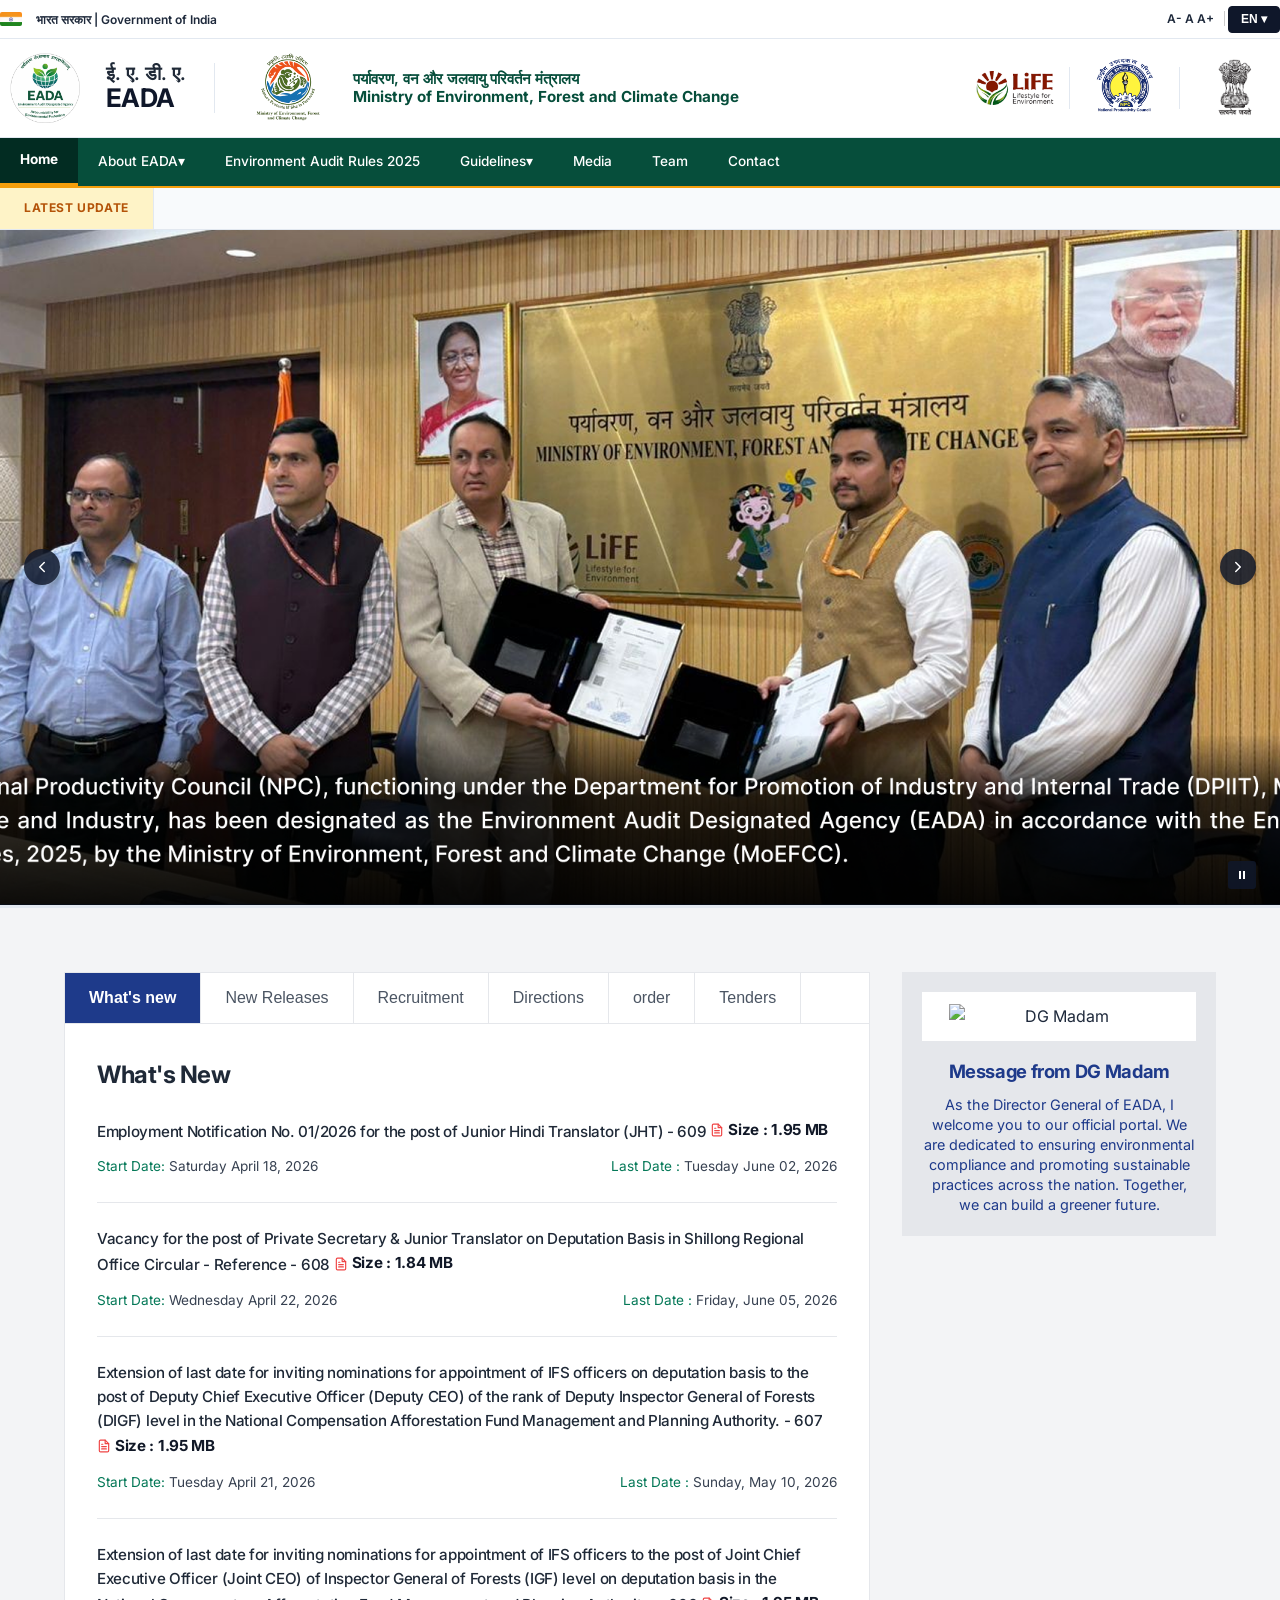
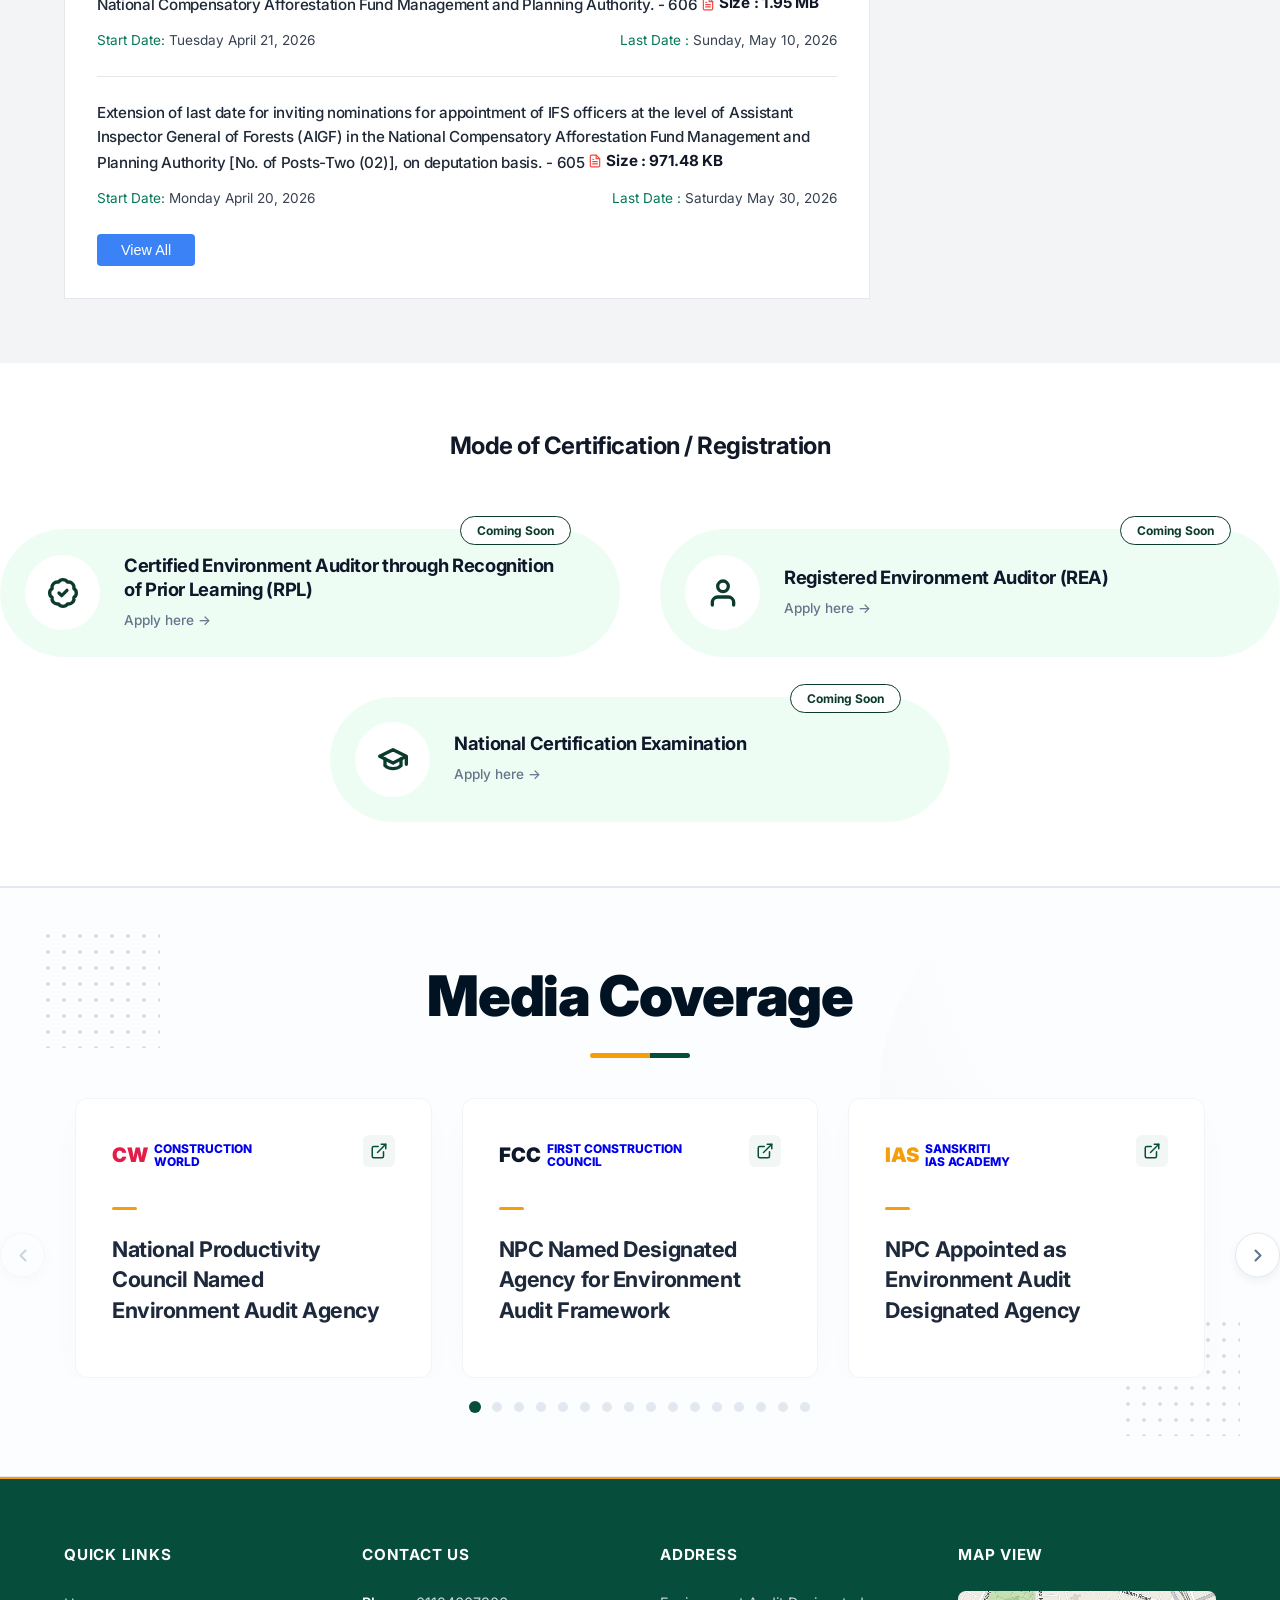
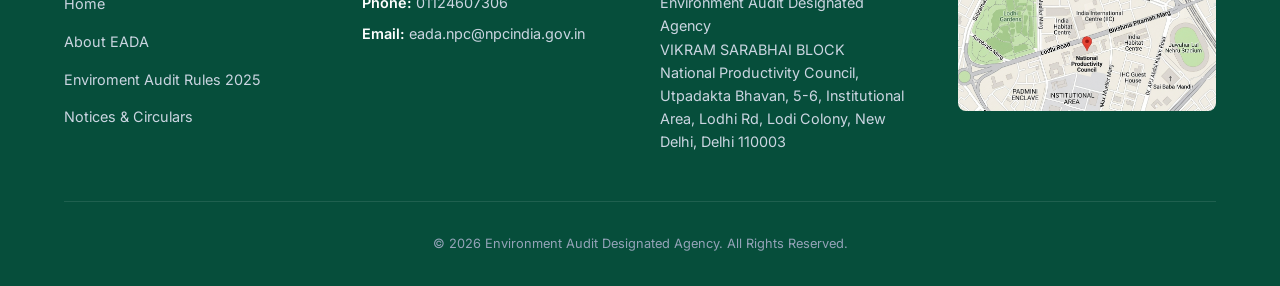
==== commit 67fda5e6: "2nd commit" ====
--- a/index.html
+++ b/index.html
@@ -85,7 +85,16 @@
             </button>
             <ul class="nav-links" id="nav-menu">
                 <li><a href="index.html" class="nav-link active" data-i18n="navHome">Home</a></li>
-                <li><a href="about.html" class="nav-link" data-i18n="navAbout">About EADA</a></li>
+                <li class="nav-item-dropdown">
+                    <a href="#" class="nav-link nav-dropdown-trigger" onclick="return false;">
+                        <span data-i18n="navAbout">About</span> 
+                        <span class="dropdown-arrow">▾</span>
+                    </a>
+                    <div class="dropdown-menu">
+                        <a href="about.html" class="dropdown-item">EADA</a>
+                        <a href="mechanism.html" class="dropdown-item">Mechanism for Certification</a>
+                    </div>
+                </li>
                 <li><a href="https://static.pib.gov.in/WriteReadData/specificdocs/documents/2025/sep/doc202593627401.pdf" target="_blank" class="nav-link" data-i18n="navRules">Environment Audit Rules 2025</a></li>
                 <li class="nav-item-dropdown">
                     <a href="#" class="nav-link nav-dropdown-trigger" onclick="return false;">
@@ -597,7 +606,7 @@
                     <h4 class="footer-heading" data-i18n="ftQuick">Quick Links</h4>
                     <ul class="footer-links">
                         <li><a href="index.html" data-i18n="ftHome">Home</a></li>
-                        <li><a href="about.html" data-i18n="ftAbout">About EADA</a></li>
+                        <li><a href="about.html" data-i18n="ftAbout">About</a></li>
                         <li><a href="https://static.pib.gov.in/WriteReadData/specificdocs/documents/2025/sep/doc202593627401.pdf" target="_blank" data-i18n="ftRules">Enviroment Audit Rules 2025</a></li>
                         <li><a href="#" data-i18n="ftNotices">Notices & Circulars</a></li>
                     </ul>
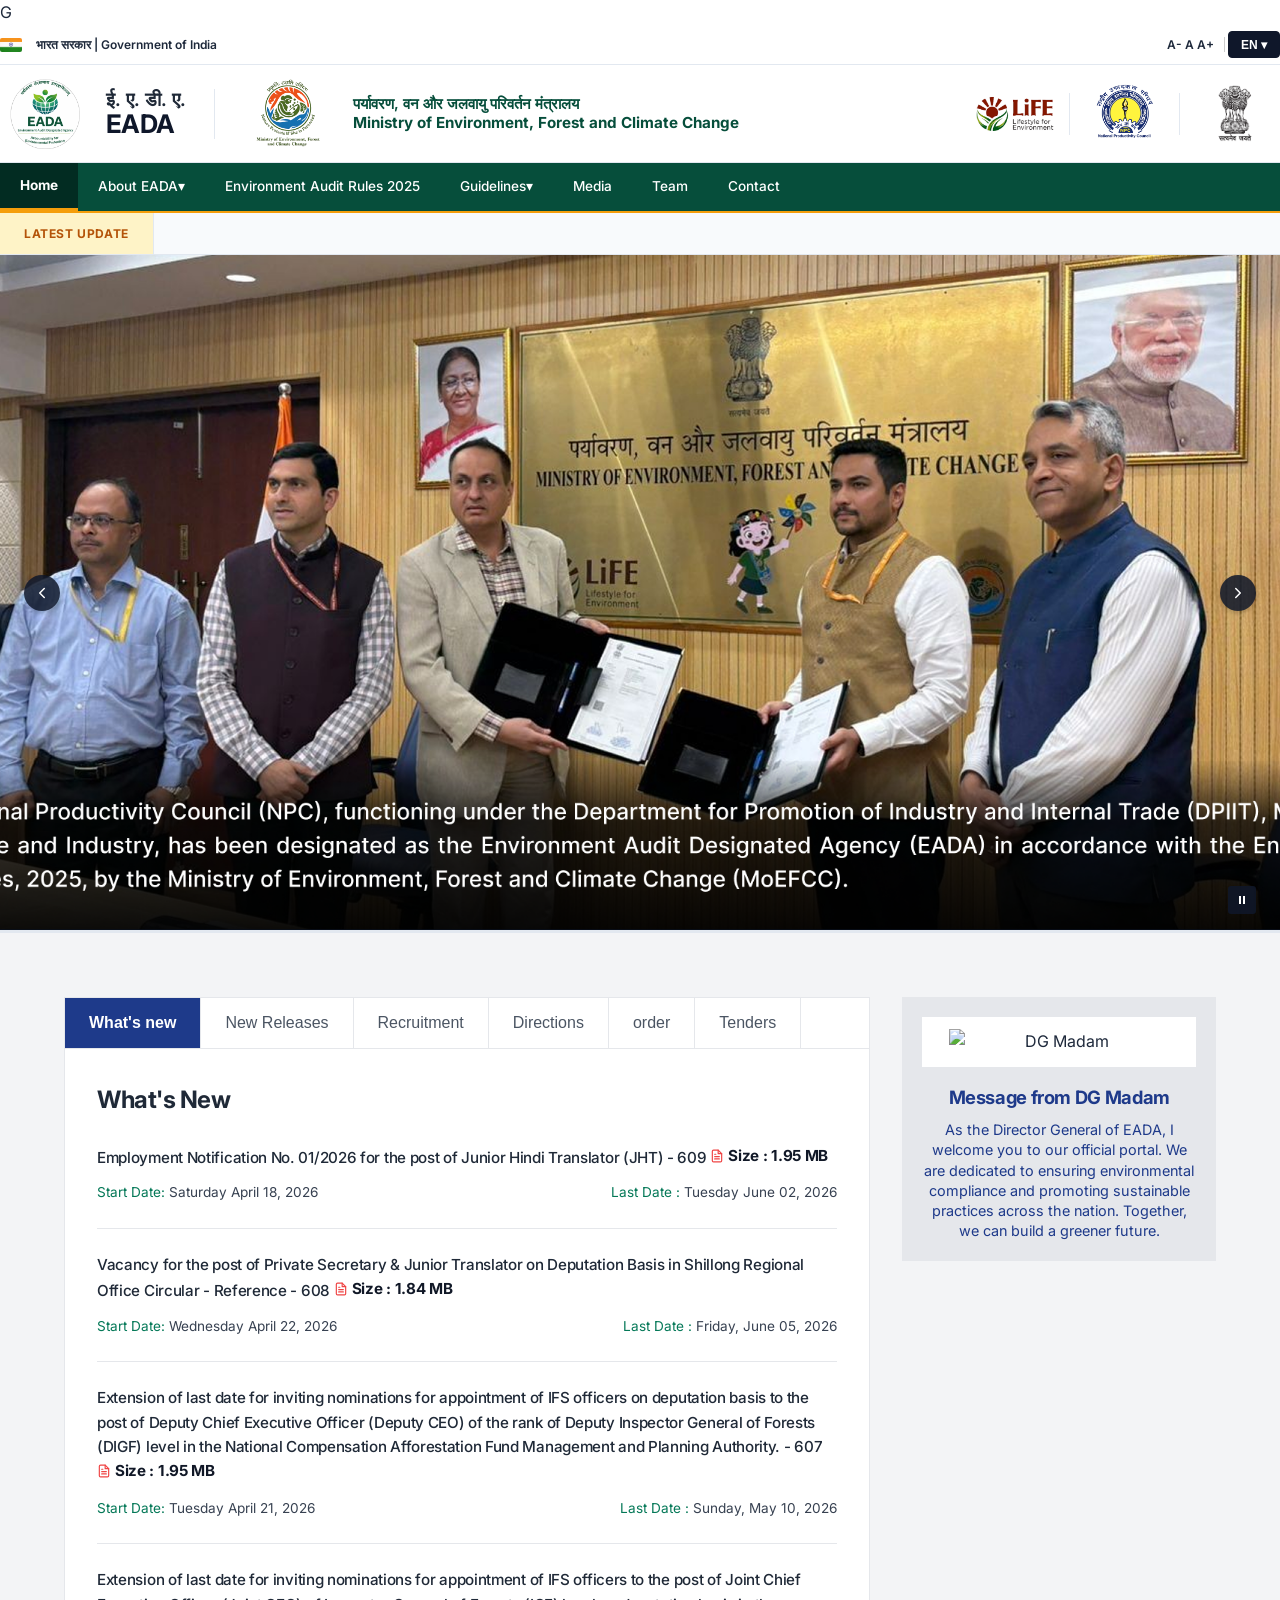
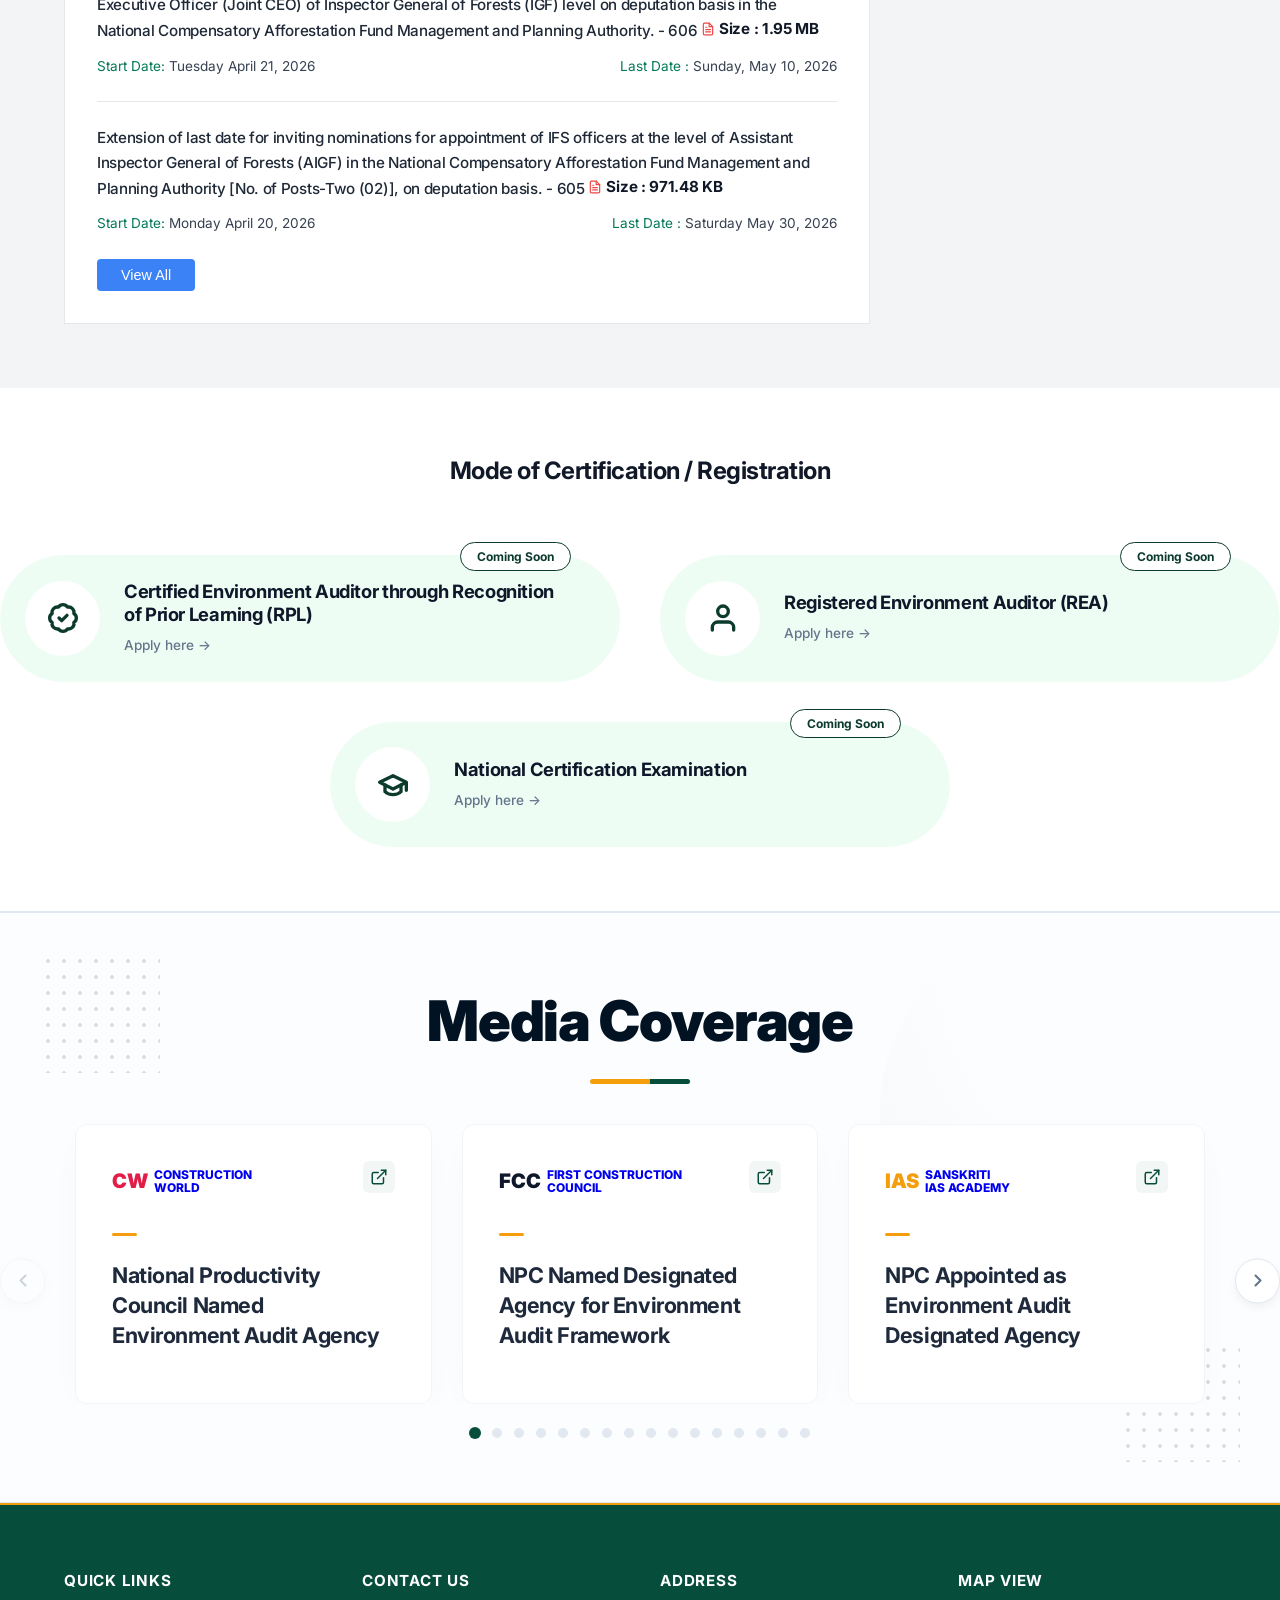
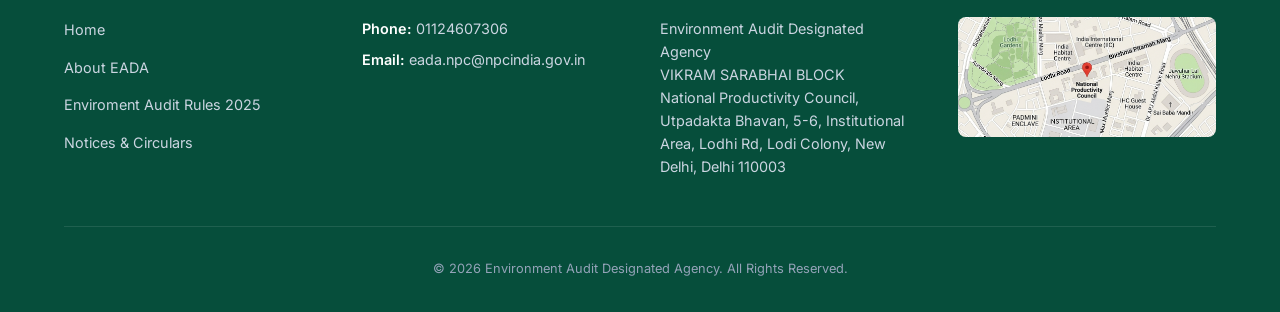
==== commit 5cd66ca7: "added Team" ====
--- a/index.html
+++ b/index.html
@@ -11,7 +11,7 @@
     <link href="https://fonts.googleapis.com/css2?family=Inter:wght@400;500;600;700;800;900&display=swap" rel="stylesheet">
     
     <link rel="stylesheet" href="css/style.css">
-</head>
+</head>G
 <body>
 
     <div class="gov-strip">
@@ -107,7 +107,7 @@
                     </div>
                 </li>
                 <li><a href="#media-section" class="nav-link" data-i18n="navMedia">Media</a></li>
-                <li><a href="files/team-details-demo.pdf" class="nav-link">Team</a></li>
+                <li><a href="team.html" class="nav-link">Team</a></li>
                 <li><a href="#contact-section" class="nav-link" data-i18n="navContact">Contact</a></li>
             </ul>
         </div>
--- a/css/style.css
+++ b/css/style.css
@@ -798,3 +798,103 @@
         gap: 0.5rem;
     }
 }
+/* --- Team Section --- */
+.team-section { padding: 4rem 0; background: #ffffff; border-bottom: 1px solid var(--border-light); }
+.team-wrapper { max-width: 1200px; margin: 0 auto; padding: 0 1.5rem; }
+.team-title { font-size: 1.8rem; font-weight: 800; color: var(--text-dark); margin-bottom: 2rem; text-transform: uppercase; letter-spacing: -0.5px; }
+
+.team-grid {
+    display: grid;
+    grid-template-columns: repeat(2, 1fr);
+    gap: 1.5rem;
+}
+
+.team-card {
+    display: flex;
+    align-items: center;
+    background: #ffffff;
+    border: 1px solid #f59e0b; /* Matching the reference orange/gold border */
+    border-radius: 6px;
+    padding: 1.5rem;
+    box-shadow: 0 2px 8px rgba(245, 158, 11, 0.15);
+    gap: 1.5rem;
+}
+
+.team-avatar-box {
+    flex-shrink: 0;
+    width: 140px;
+    height: 140px;
+    border-radius: 50%;
+    overflow: hidden;
+    border: 4px solid #f1f5f9;
+}
+
+.team-avatar-box img {
+    width: 100%;
+    height: 100%;
+    object-fit: cover;
+}
+
+.team-info {
+    flex: 1;
+    display: flex;
+    flex-direction: column;
+}
+
+.team-name {
+    font-size: 1.35rem;
+    font-weight: 800;
+    color: var(--text-dark);
+    margin: 0 0 0.25rem 0;
+    line-height: 1.2;
+}
+
+.team-designation {
+    font-size: 0.95rem;
+    color: #475569;
+    margin: 0 0 1rem 0;
+}
+
+.team-contact-item {
+    display: flex;
+    align-items: center;
+    font-size: 0.9rem;
+    color: var(--text-dark);
+    margin-bottom: 0.4rem;
+    font-weight: 500;
+}
+
+.team-contact-item svg {
+    width: 16px;
+    height: 16px;
+    margin-right: 0.5rem;
+    color: #0f172a;
+}
+
+.team-view-profile {
+    margin-top: 0.5rem;
+    font-size: 0.9rem;
+    color: #2563eb;
+    text-decoration: none;
+    font-weight: 600;
+}
+
+.team-view-profile:hover {
+    text-decoration: underline;
+}
+
+@media (max-width: 992px) {
+    .team-grid {
+        grid-template-columns: 1fr;
+    }
+}
+
+@media (max-width: 576px) {
+    .team-card {
+        flex-direction: column;
+        text-align: center;
+    }
+    .team-contact-item {
+        justify-content: center;
+    }
+}
